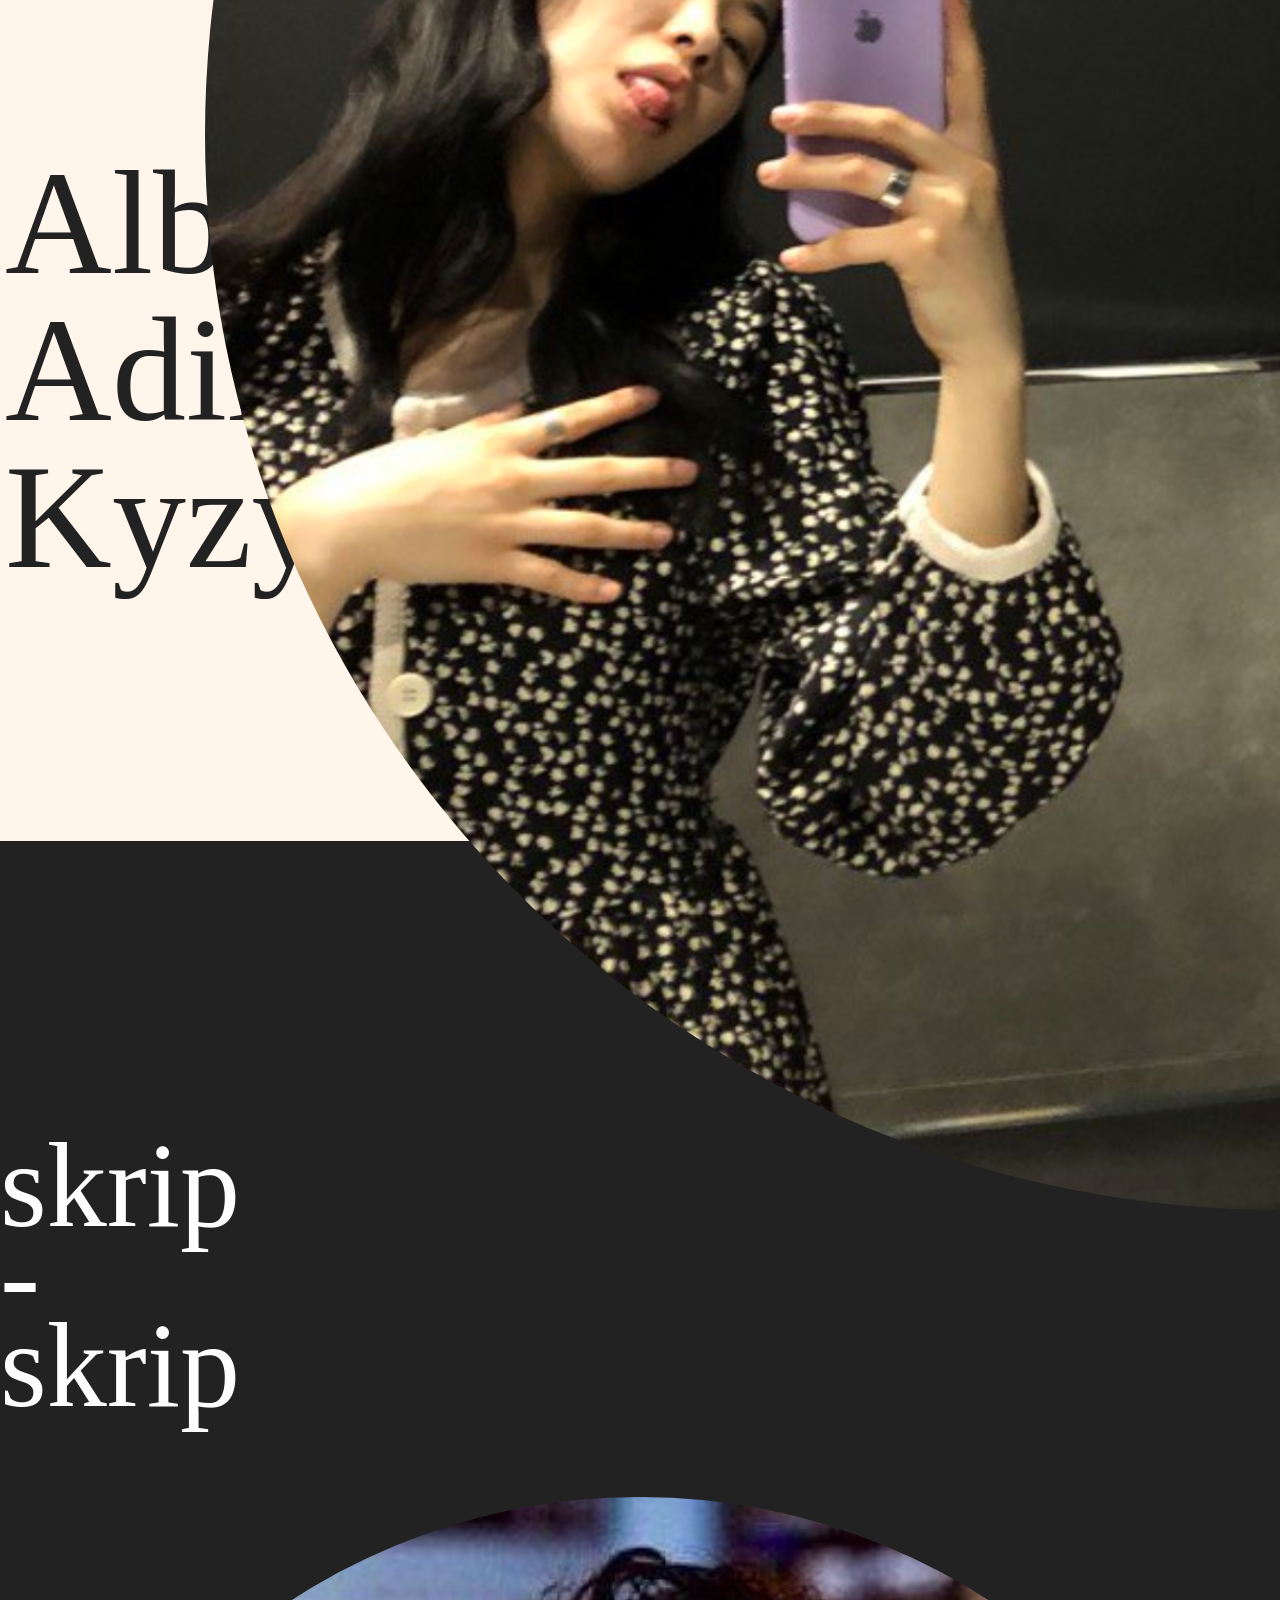
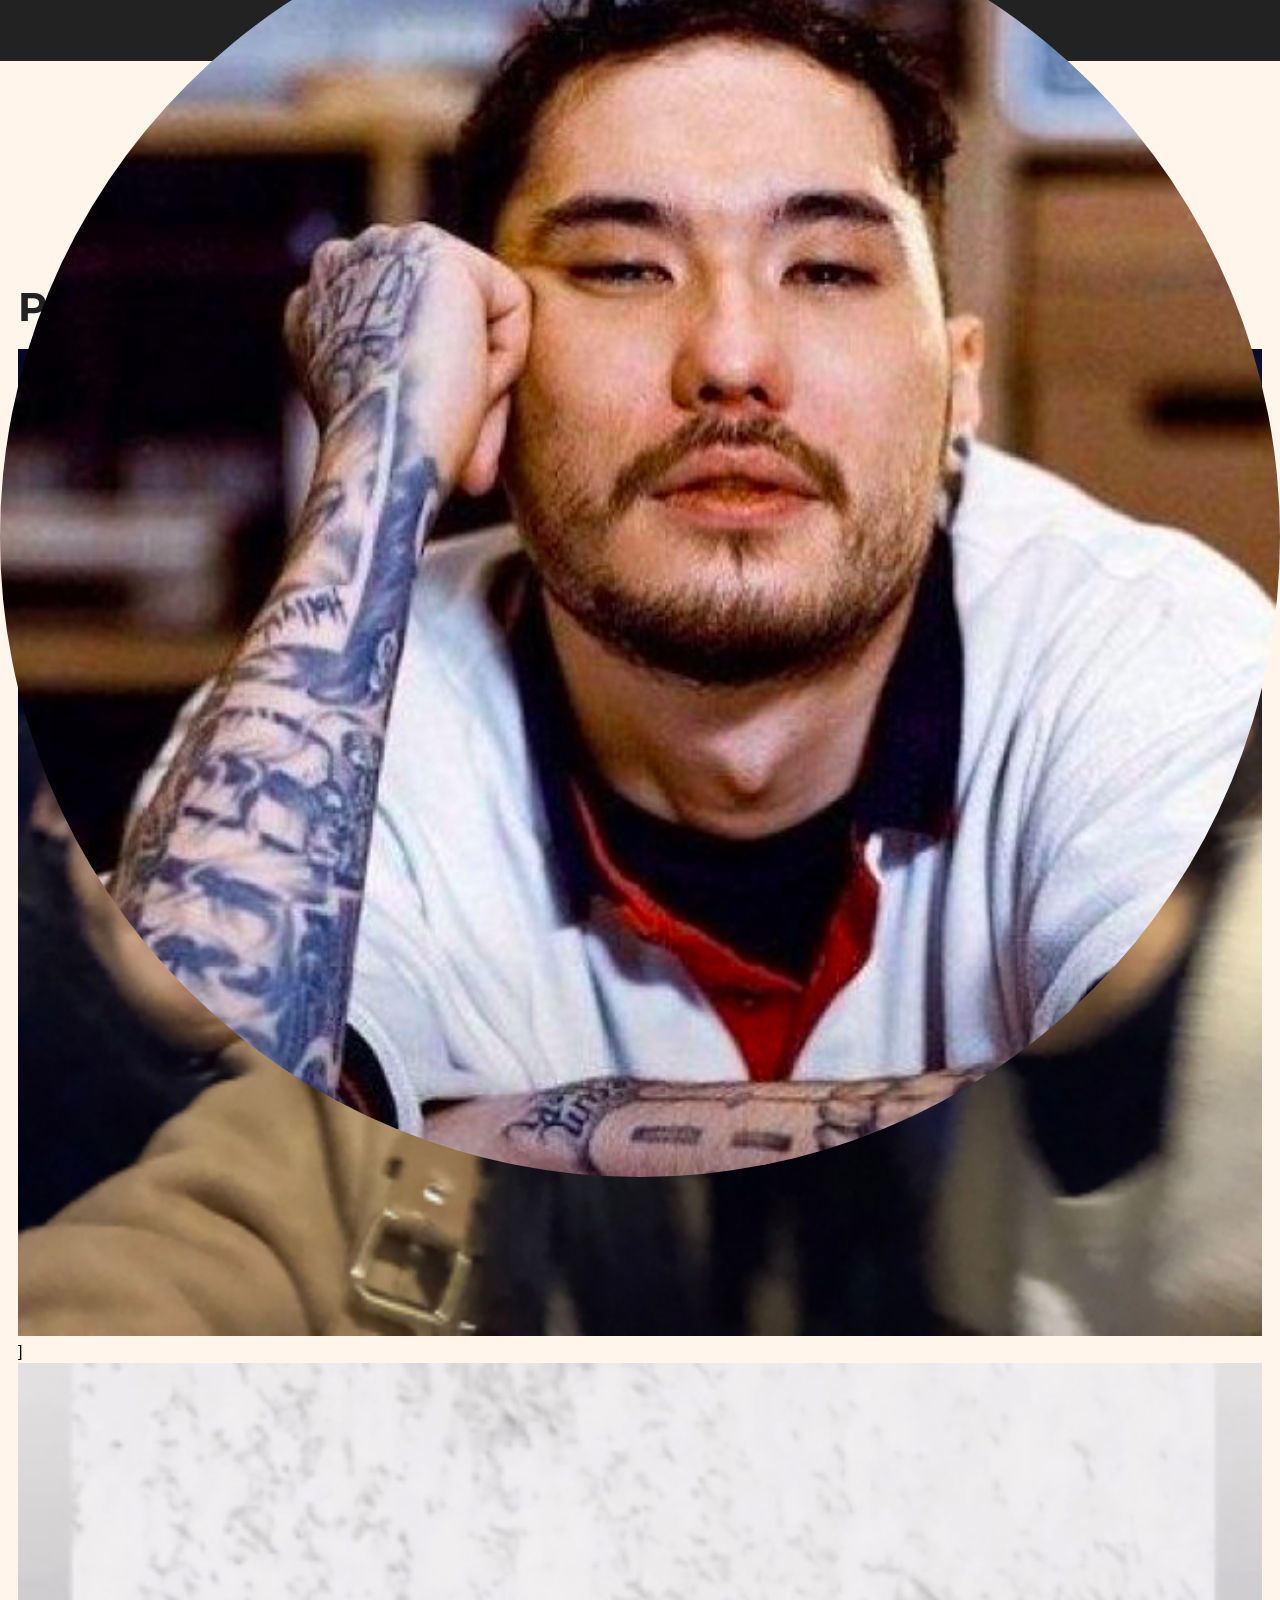
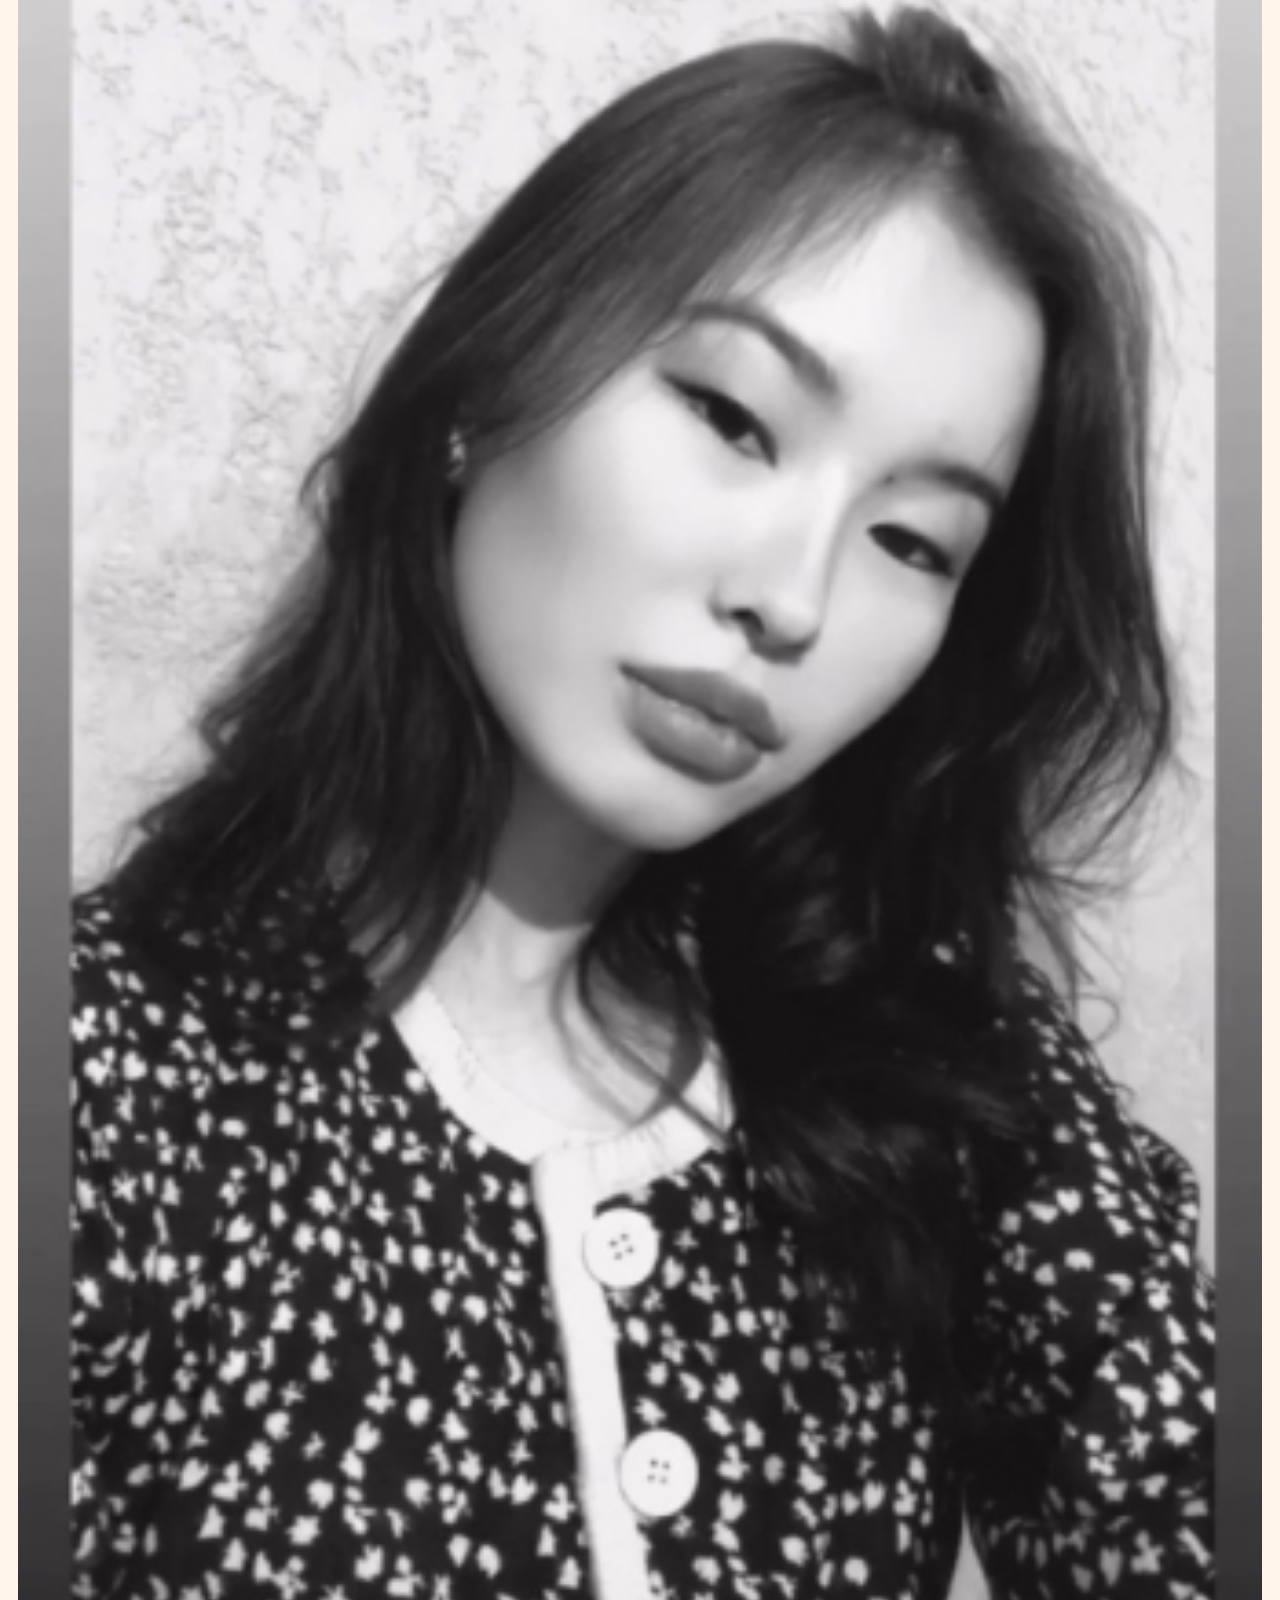
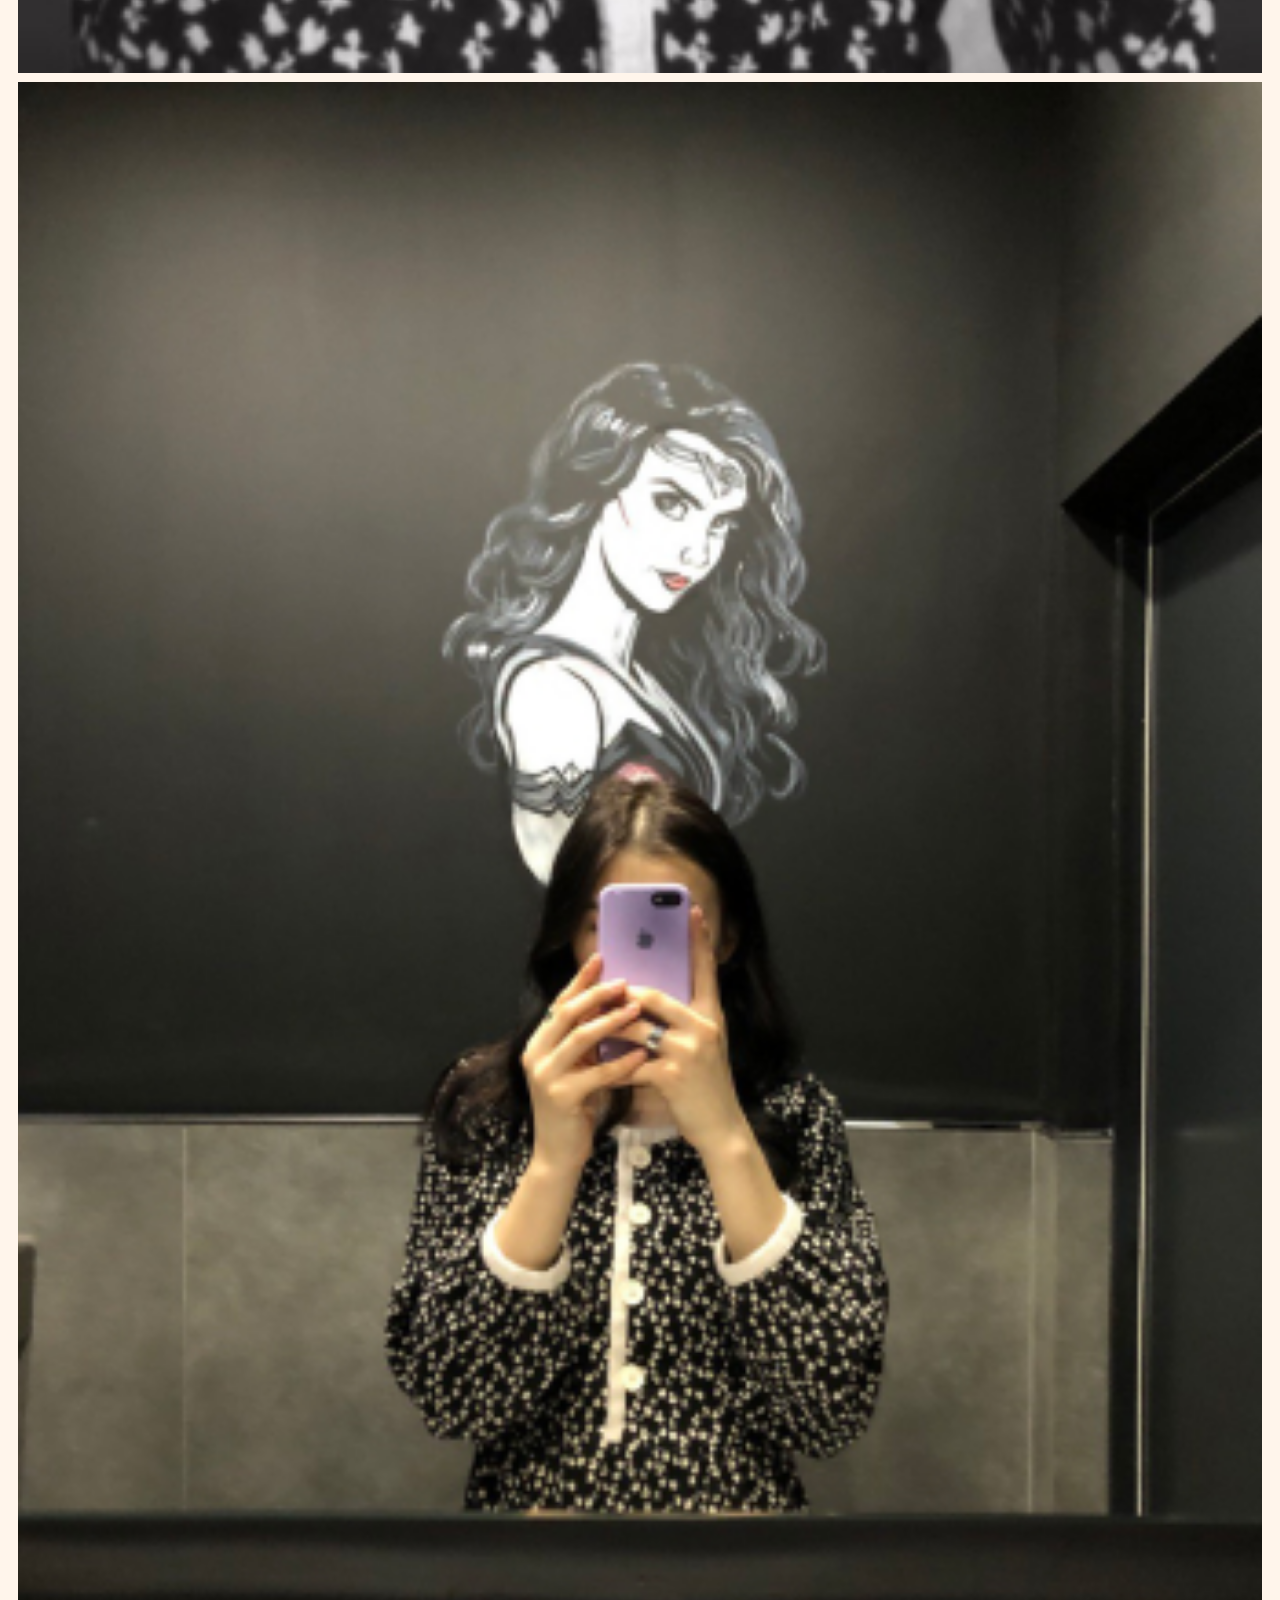
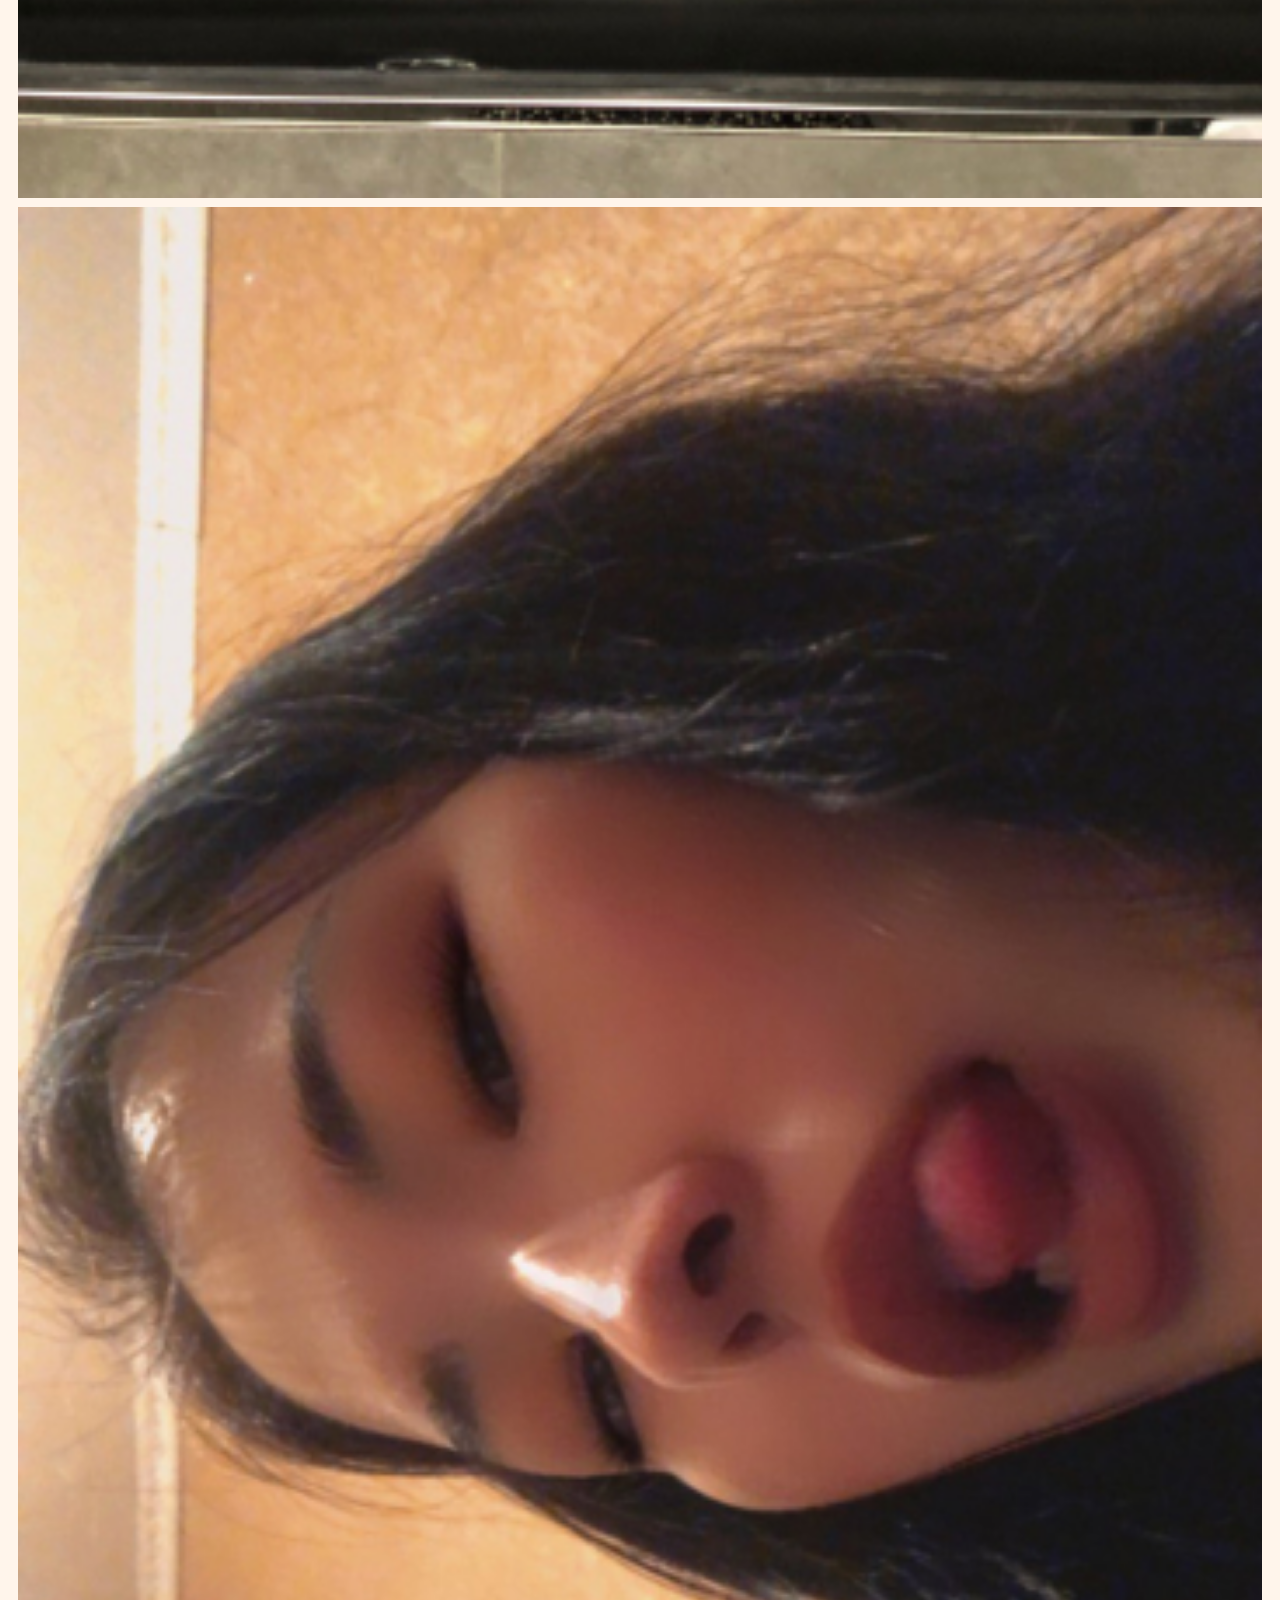
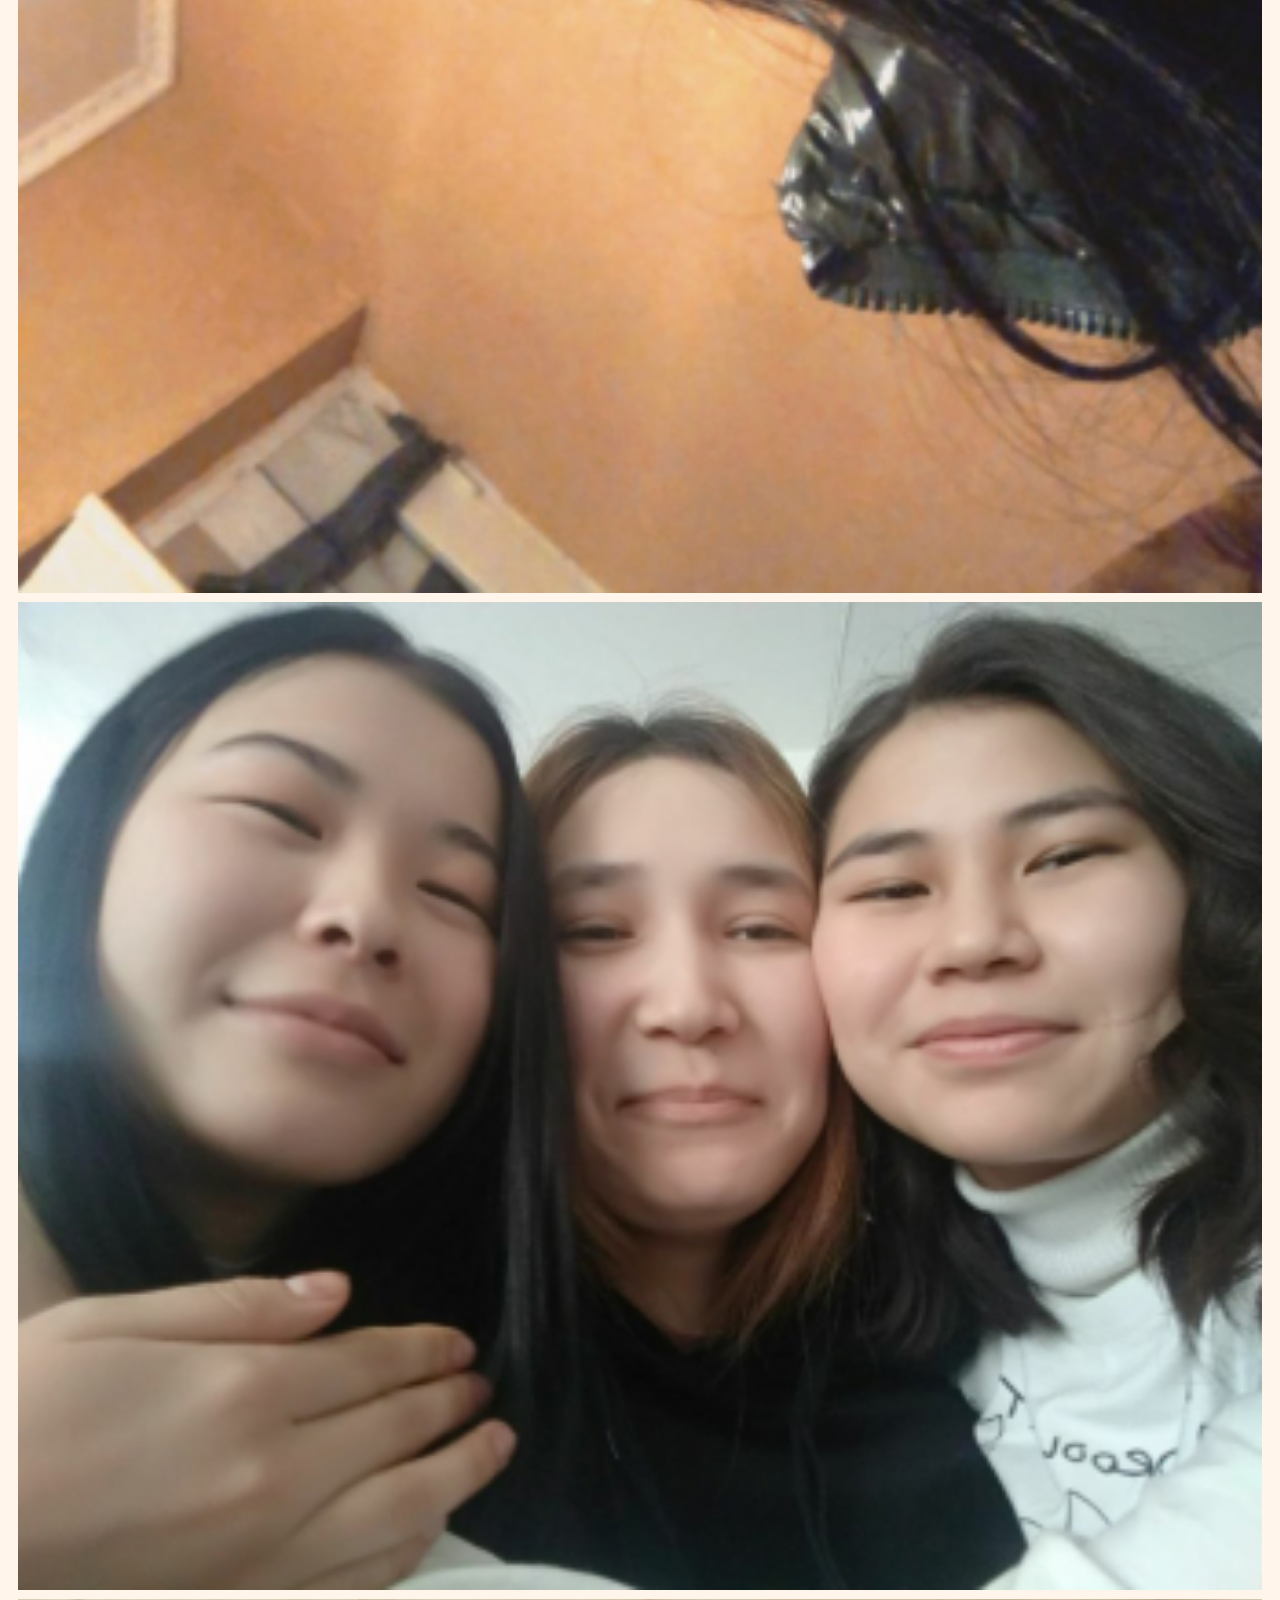
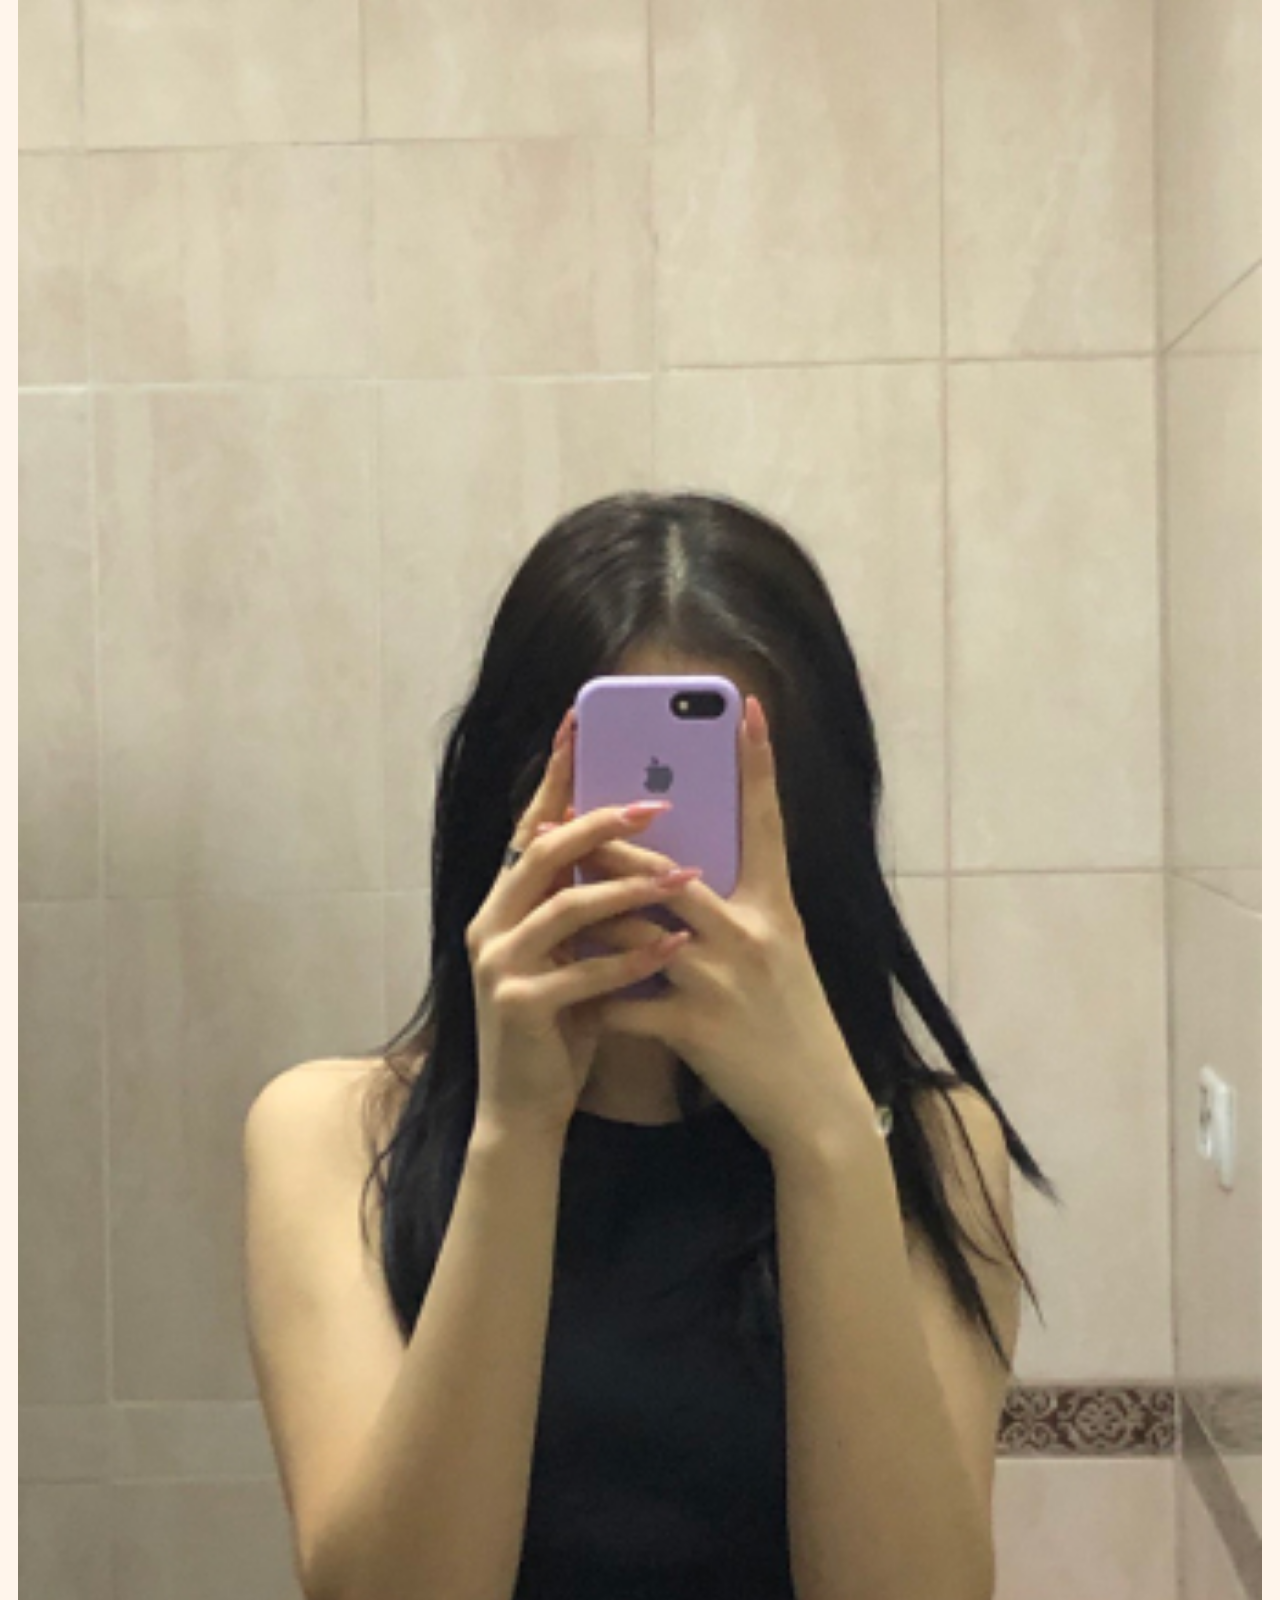
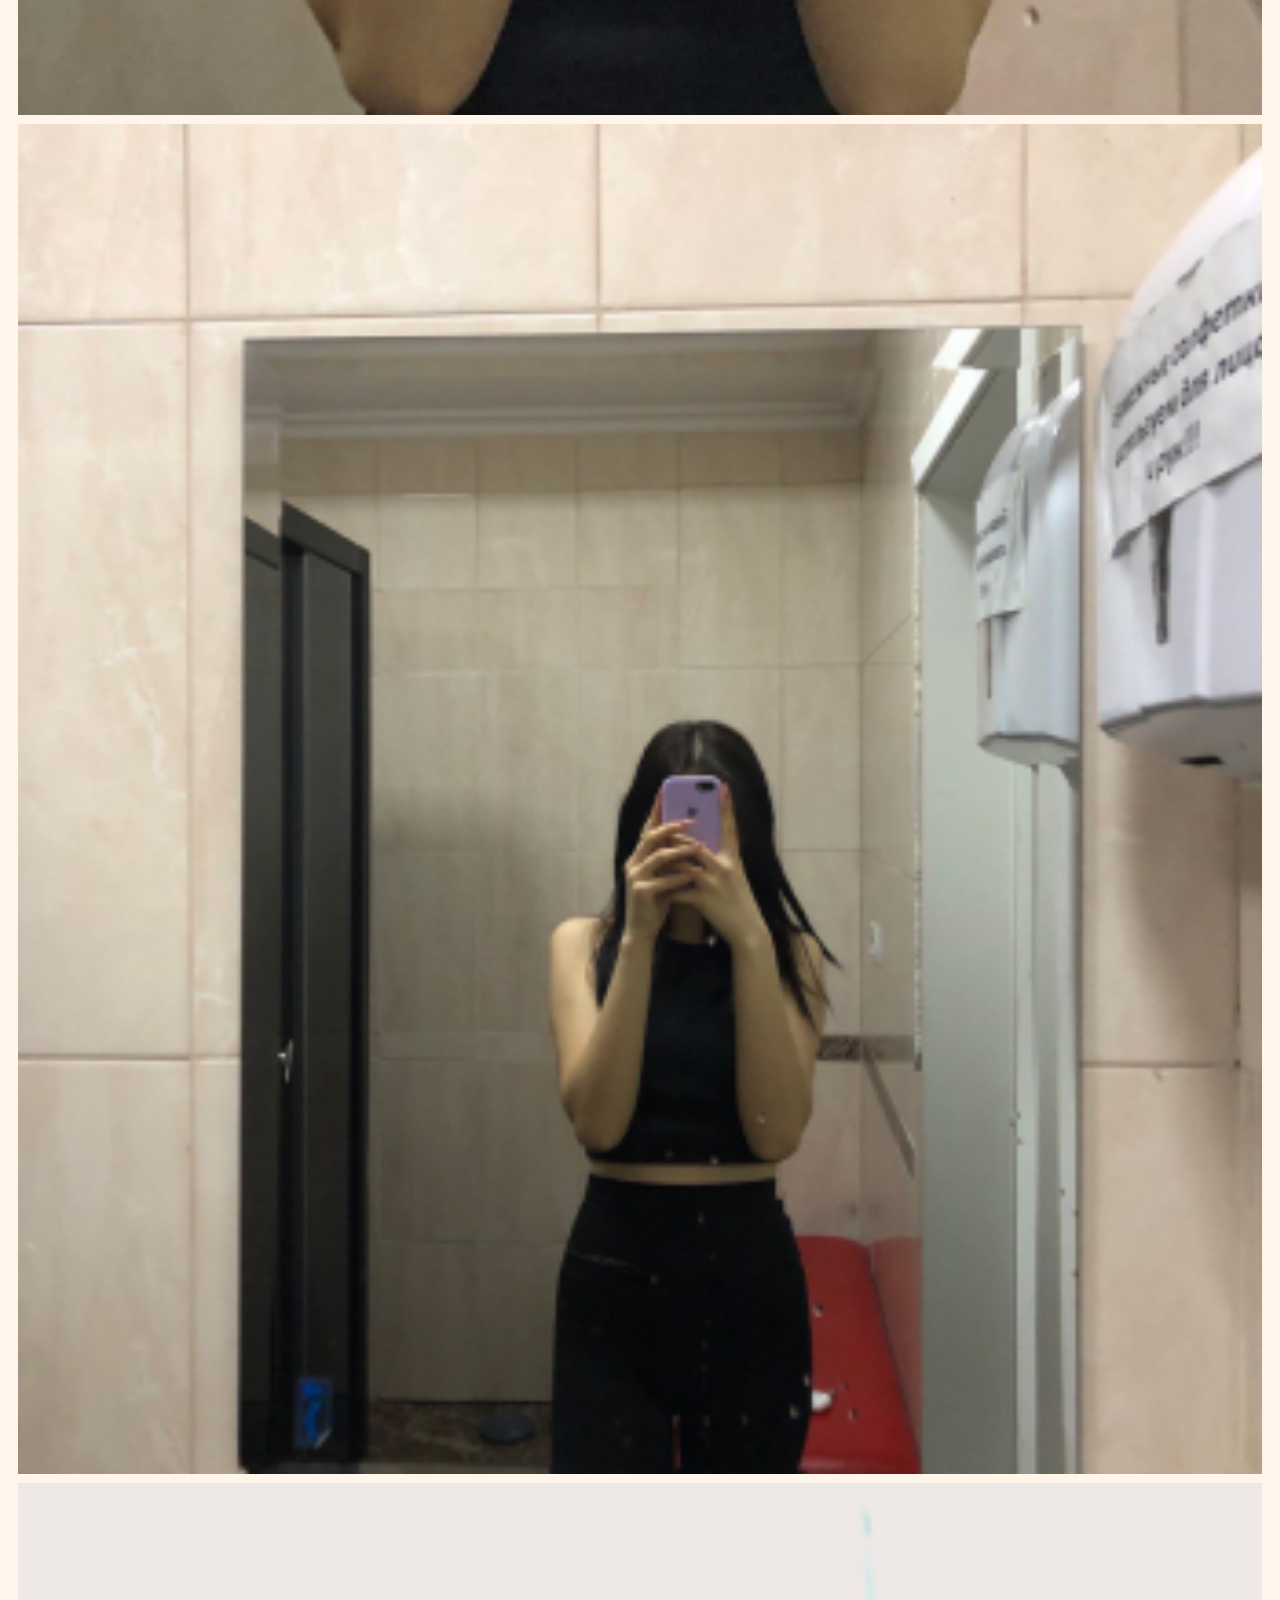
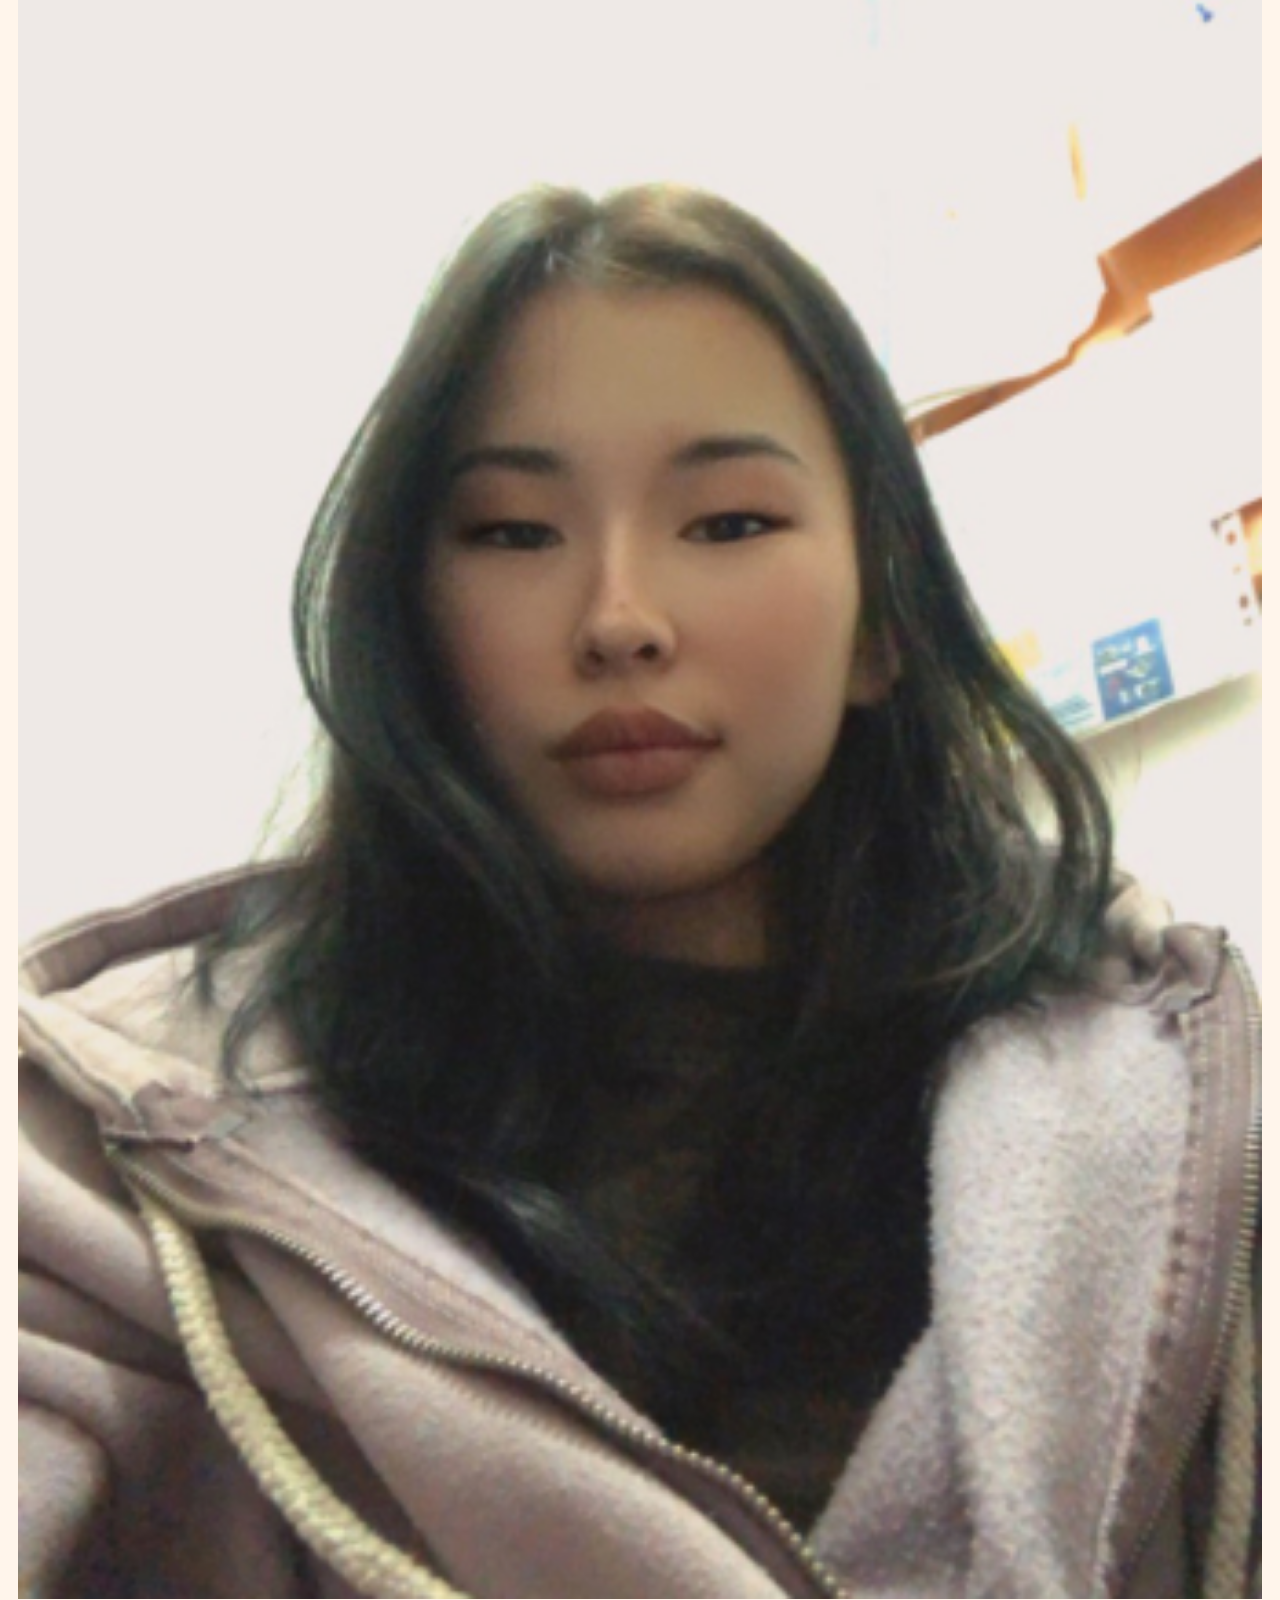
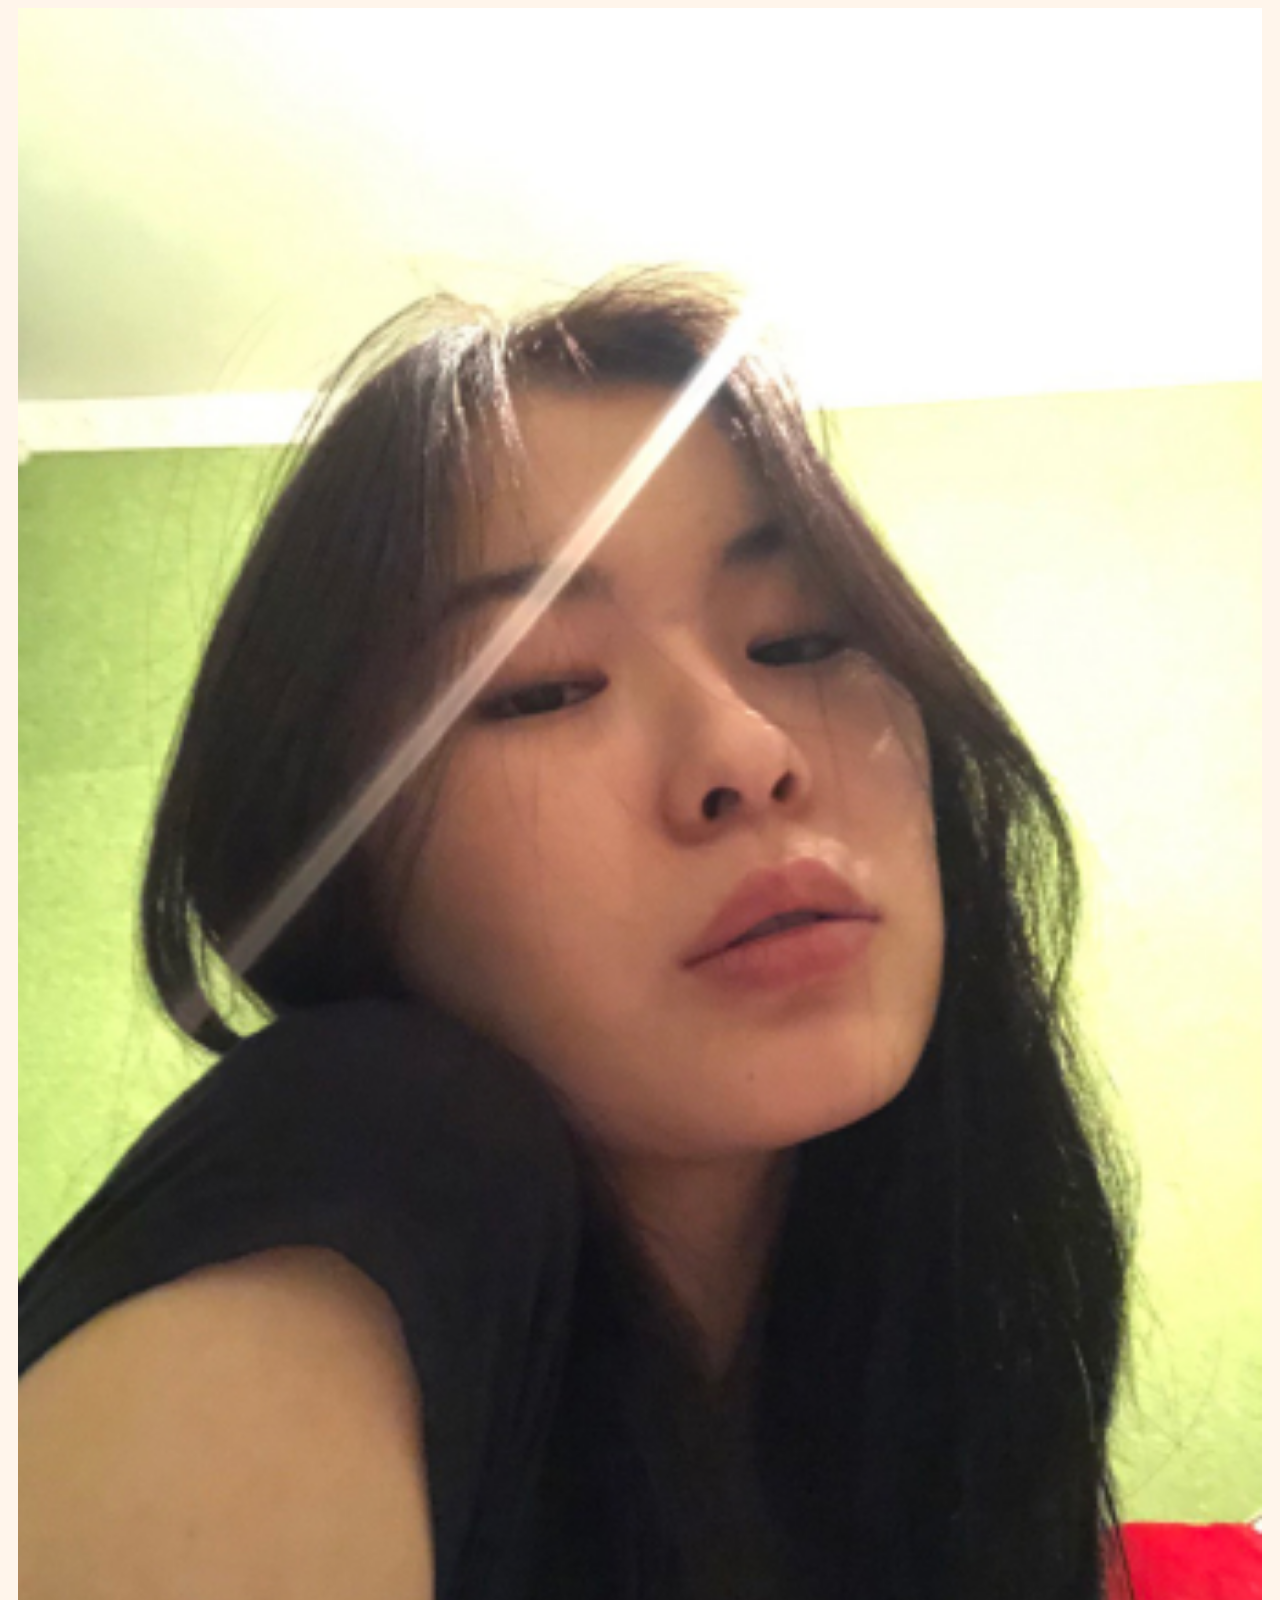
==== index.html @ da471dda "fix html" ====
<!DOCTYPE html>
<html lang="en">
<head>
    <meta charset="UTF-8">
    <meta http-equiv="X-UA-Compatible" content="IE=edge">
    <meta name="viewport" content="width=device-width, initial-scale=1.0">
    <link rel="stylesheet" href="css/style.css">
    <link href="http://fonts.cdnfonts.com/css/alison-finch" rel="stylesheet">
    <link href="http://fonts.cdnfonts.com/css/rany" rel="stylesheet">
    <link rel="preconnect" href="https://fonts.googleapis.com">
    <link rel="preconnect" href="https://fonts.gstatic.com" crossorigin>
    <link href="https://fonts.googleapis.com/css2?family=Montserrat:wght@400;700&display=swap" rel="stylesheet">
                
    <!-- <link rel="icon" href="http://example.com/favicon.png"> -->
    <title>Skrip</title> 
</head>
<body>
    <div class="wrap">
        <h3 class="name">Albina <br> Adil <br> Kyzy</h3>

        <div class="skrip__block">
            <img src="img/skrip.svg" alt="" class="scrip__img-1">
            <span class="text-skrip">
                skrip <br>
                - <br>
                skrip
            </span>
            <img src="img/skrip2.svg" alt="" class="scrip__img-2">
        </div>
        <div class="photos">
            <h3 class="photos-title">Photos</h3>
            <div class="photos__images">
                <img src="img/she/Rectangle 4.jpg" alt="">]
                <img src="img/she/Rectangle 5.jpg" alt="">
                <img src="img/she/Rectangle 6.jpg" alt="">
                <img src="img/she/Rectangle 7.jpg" alt="">
                <img src="img/she/Rectangle 9.jpg" alt="">
                <img src="img/she/Rectangle 10.jpg" alt="">
                <img src="img/she/Rectangle 11.jpg" alt="">
                <img src="img/she/Rectangle 12.jpg" alt="">
                <img src="img/she/Rectangle 13.jpg" alt="">
                <img src="img/she/Rectangle 14.jpg" alt="">
                <img src="img/she/Rectangle 15.jpg" alt="">
                <img src="img/she/Rectangle 16.jpg" alt="">
            </div>
        </div>

        <div class="char">
            <h3 class="char3">Характерстики</h3>
            <ul class="ch__list">
                <li class="ch__item">
                    <p class="ch__name">Харизма</p>
                    <p class="ch__name">Прёт</p>
                </li>
                <li class="ch__item">
                    <p class="ch__name">Внешность</p>
                    <p class="ch__name">2898 %</p>
                </li>
                <li class="ch__item">
                    <p class="ch__name">Тело</p>
                    <p class="ch__name">
                        Великолепно <br>
                        <span>(Но не трогал) <span>но буду</span></span>
                    </p>
                </li>
                <li class="ch__item">
                    <p class="ch__name">Мозги</p>
                    <p class="ch__name">Есть</p>
                </li>
                <li class="ch__item">
                    <p class="ch__name">Доброта</p>
                    <p class="ch__name">Мирный</p>
                </li>
                <li class="ch__item">
                    <p class="ch__name">Милота</p>
                    <p class="ch__name">ДА</p>
                </li>
                <li class="ch__item">
                    <p class="ch__name">Защита</p>
                    <p class="ch__name">Лютая</p>
                </li>
            </ul>
        </div>

        <div class="pj">
            <h3 class="pj__title">Пожелание от разработчика</h3>
            <h3 class="pj__title2">НЕ СДО-<br>ХНИ РАНЬ-<br>ШЕ ВРЕ-<br>МЕНИ</h3>
            <img src="img/skrip.jpg" alt="">
        </div>
    </div>
</body>
</html>
---- css/style.css ----
body, html{
    padding: 0;
    margin: 0;
    width: 100%;
    height: 100%;
}
body{
    overflow-x: hidden;
}

img{
    width: 100%;
}

*{
    box-sizing: border-box;
    font-family: 'Alison finch', sans-serif;
}

.wrap{
    background: #FFF5EB;
}

.name{
    font-family: 'Alison finch';
    font-style: normal;
    font-weight: 400;
    font-size: 148px;
    line-height: 147px;
    color: #222222;
    margin: 0;
    padding: 150px 5px 250px;
}

.skrip__block{
    background: #222;
    padding: 300px 0 250px;
    position: relative;
    margin-bottom: 228px;
}

.text-skrip{
    font-family: 'Alison finch';
    font-style: normal;
    font-weight: 400;
    font-size: 120px;
    line-height: 90px;
    color: #FEFEFE;
}

.scrip__img-1{
    width: 84%;
    position: absolute;
    bottom: 55%;
    right: 0;
}
.scrip__img-2{
    position: absolute;
    top:  80%;
    left: 0;
}

.photos{
    padding: 0 18px;
}

.photos-title{
    font-family: 'Montserrat';
    font-style: normal;
    font-weight: 700;
    font-size: 40px;
    line-height: 36px;
    color: #222222;
    margin: 0;
    padding: 0 0 21px 0;
}

.photos__images img{
    /* margin: 2.5px; */
    padding: 2.5px 0;
}

.char{
    padding: 0 18px;
}

.char3{
    font-family: 'Montserrat';
    font-style: normal;
    font-weight: 700;
    font-size: 30px;
    line-height: 30px;
    color: #222222;
    margin: 50px 0;
}

.ch__list{
    padding: 0;
    list-style: none;
}

.ch__item{
    width: 100%;
    display: flex;
    justify-content: space-between;

}

.ch__name{
    font-family: 'Montserrat' !important;
    font-style: normal;
    font-weight: 500;
    font-size: 20px;
    line-height: 14px;
    color: #222222;
}

.ch__name > span{
    font-size: 10px;
}

.ch__name > span > span{
    font-size: 3px;
}

.pj__title{
    font-family: 'Montserrat';
    font-style: normal;
    font-weight: 700;
    font-size: 30px;
    line-height: 35px;
    color: #222222;
    margin: 0;
    padding: 50px 18px 30px;
}

.pj__title2{
    word-wrap: break-word;
    font-family: 'Montserrat';
    font-style: normal;
    font-weight: 700;
    font-size: 78px;
    line-height: 90px;
    color: #222222;
    margin: 0;
    padding: 50px 18px 30px;
}
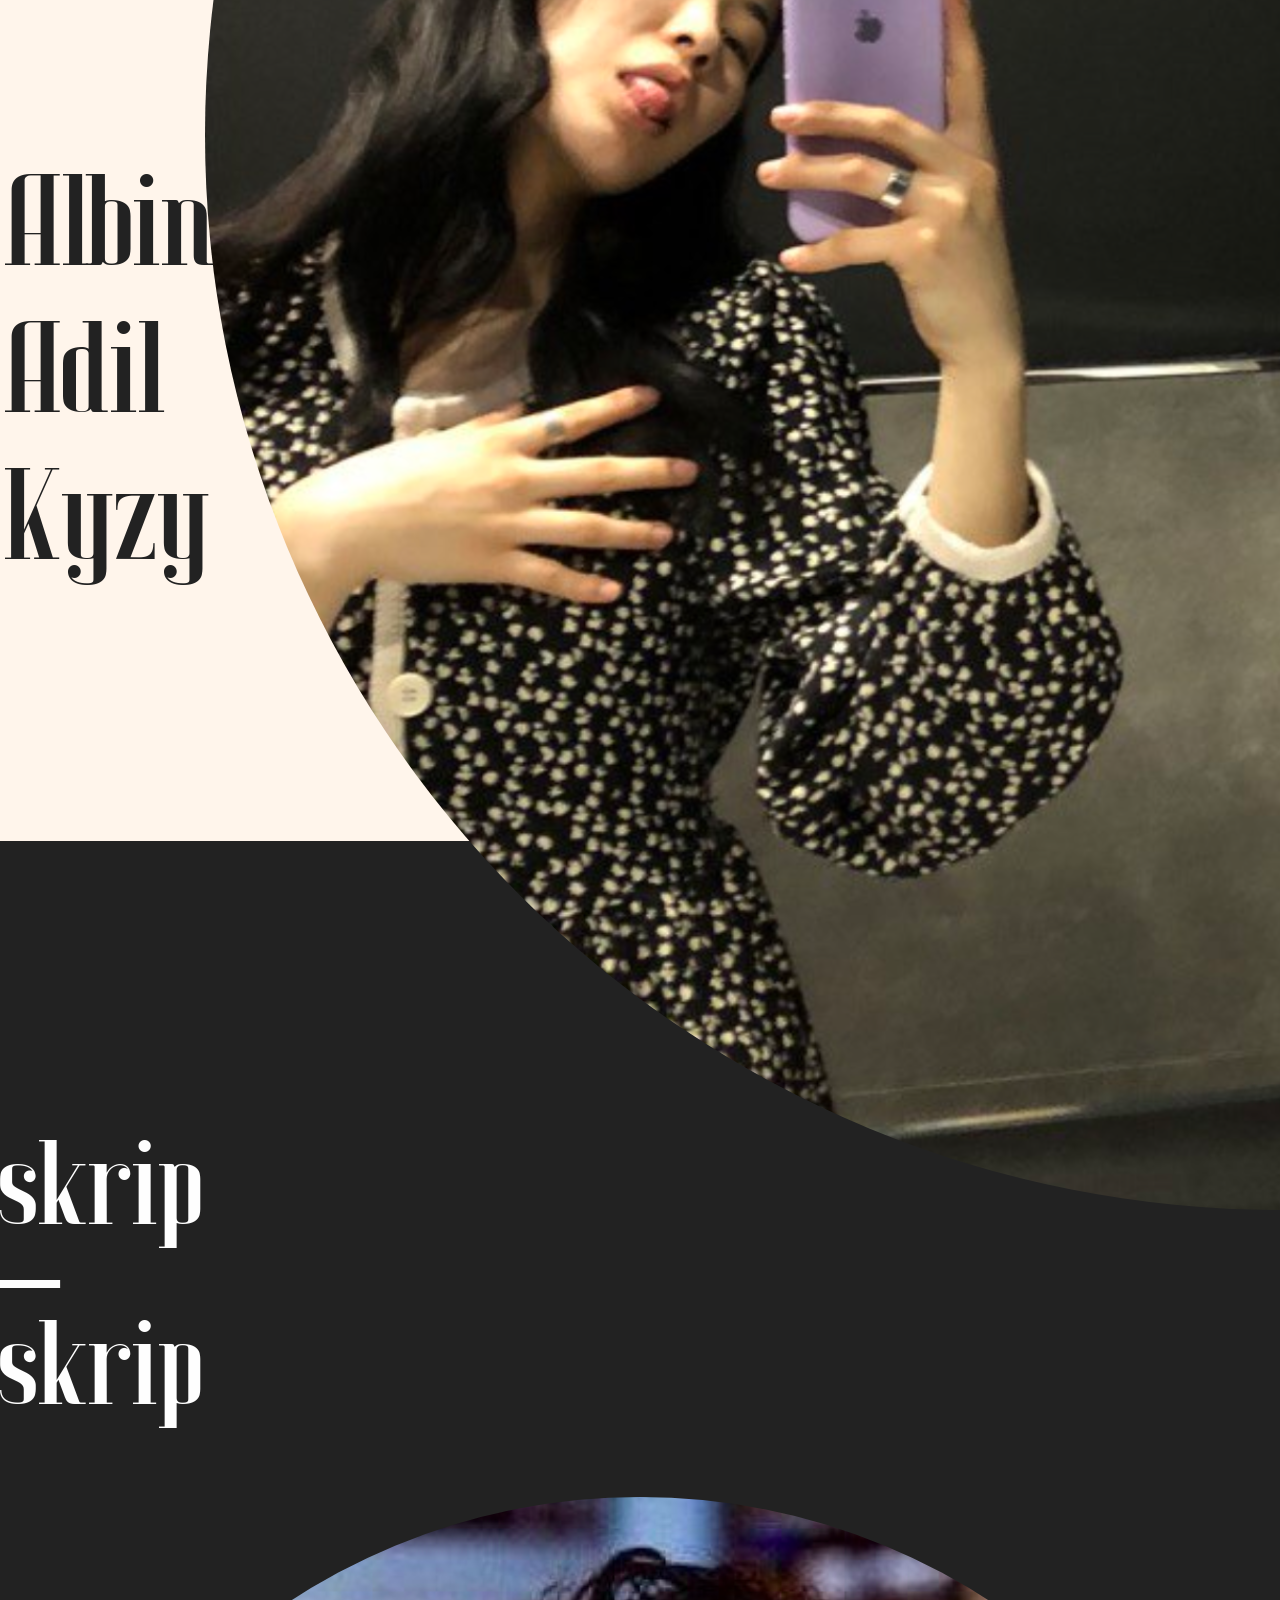
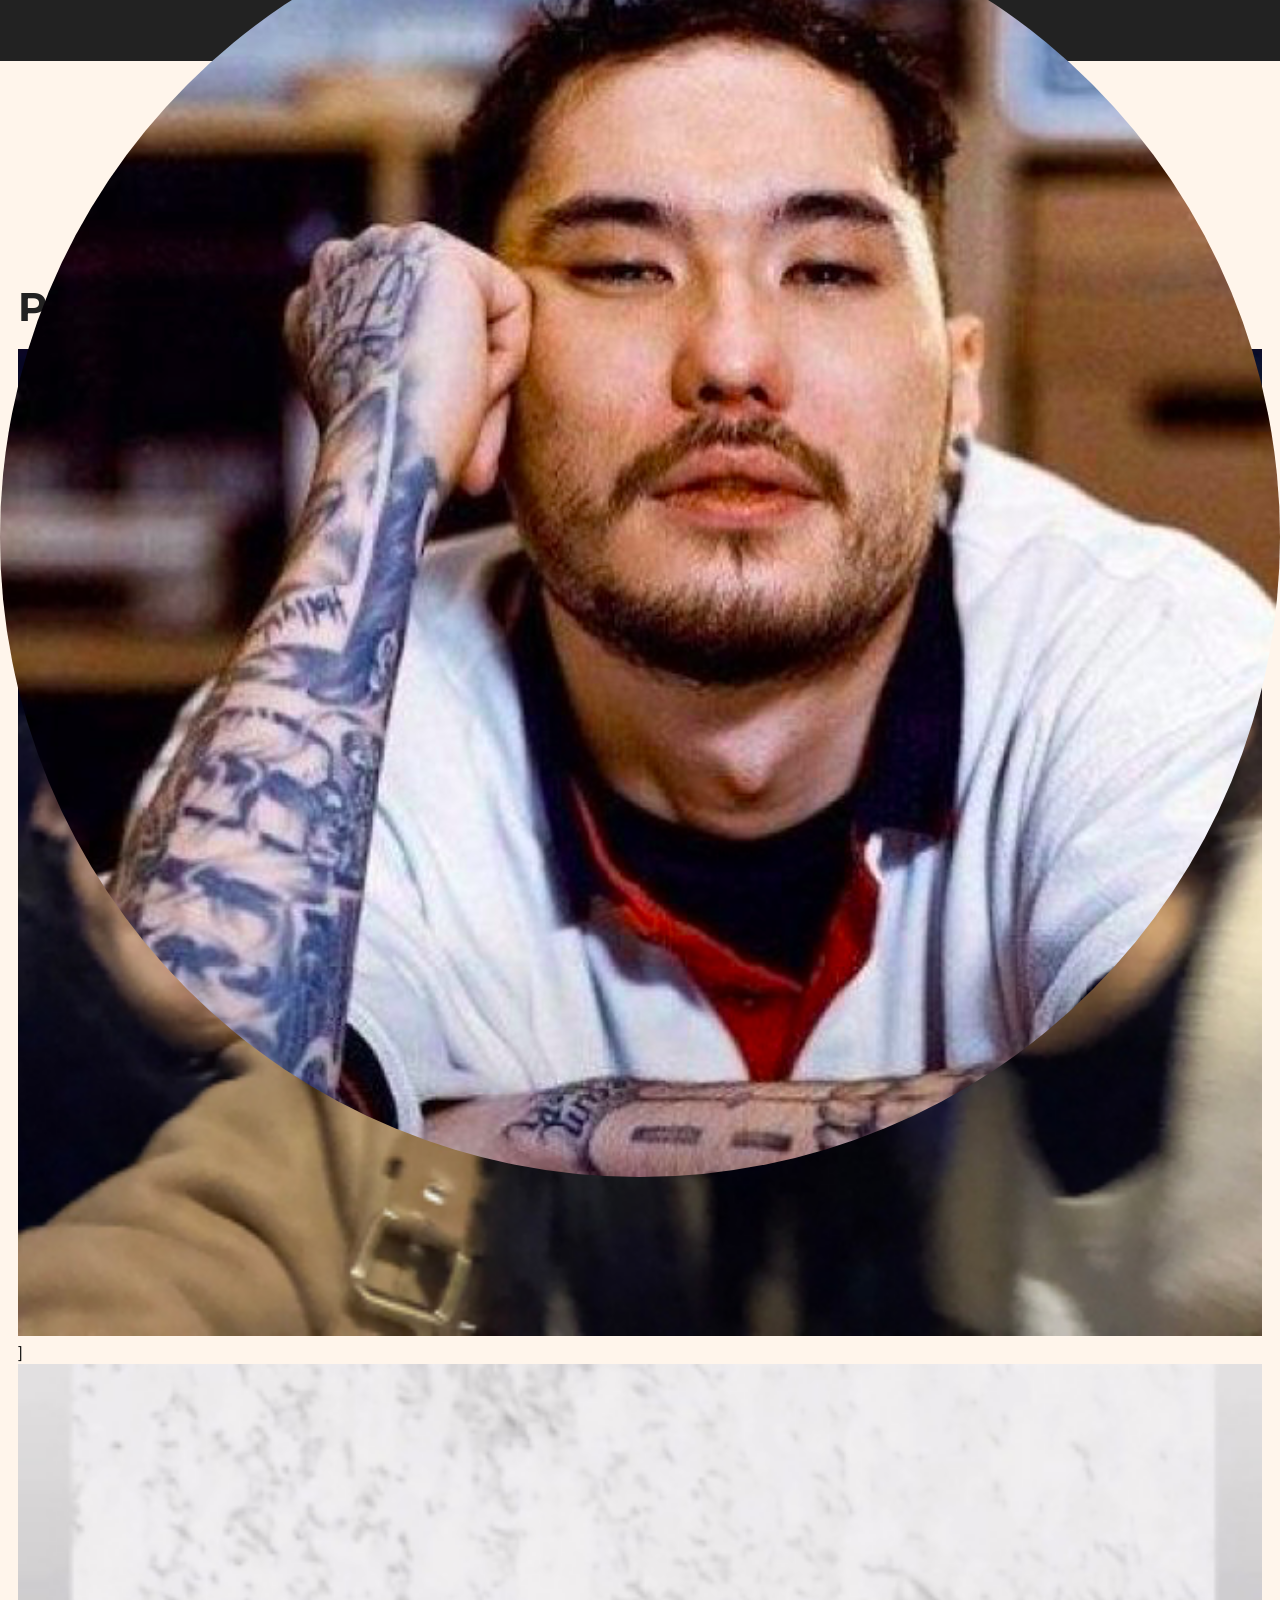
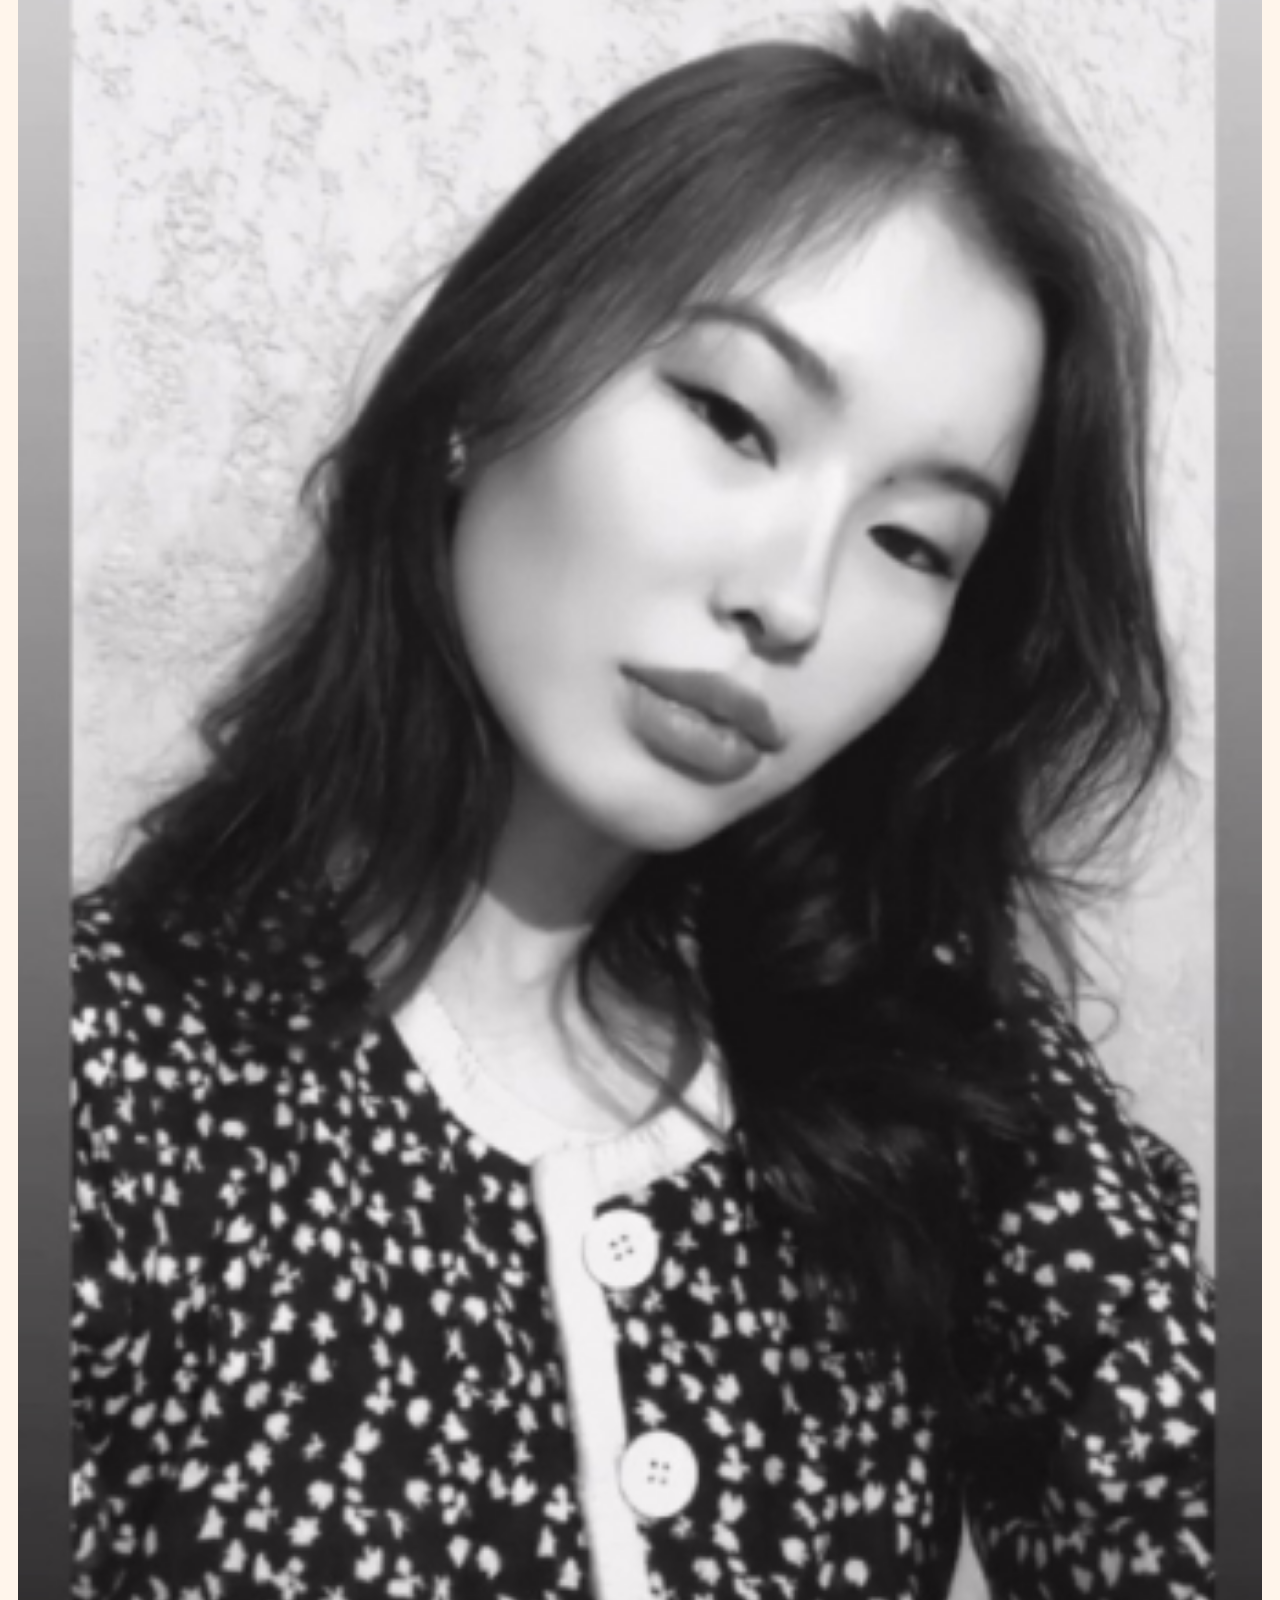
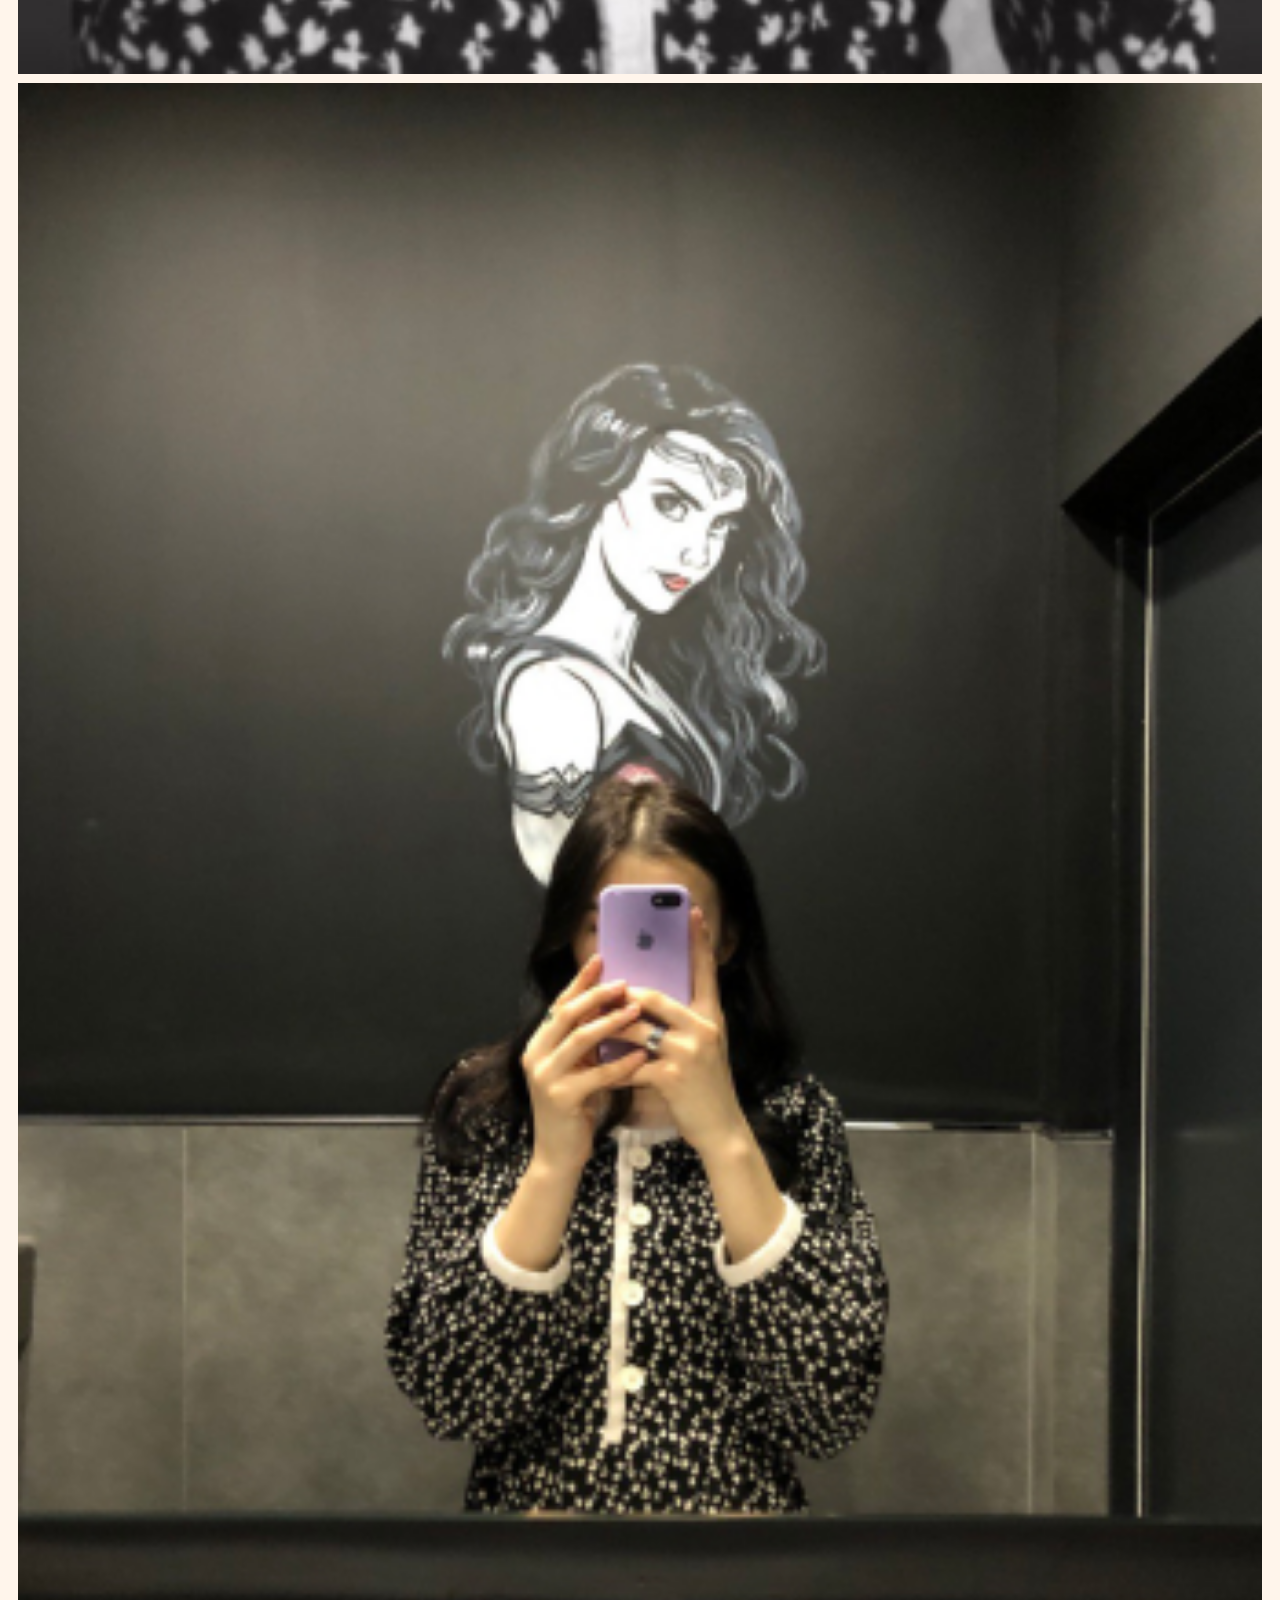
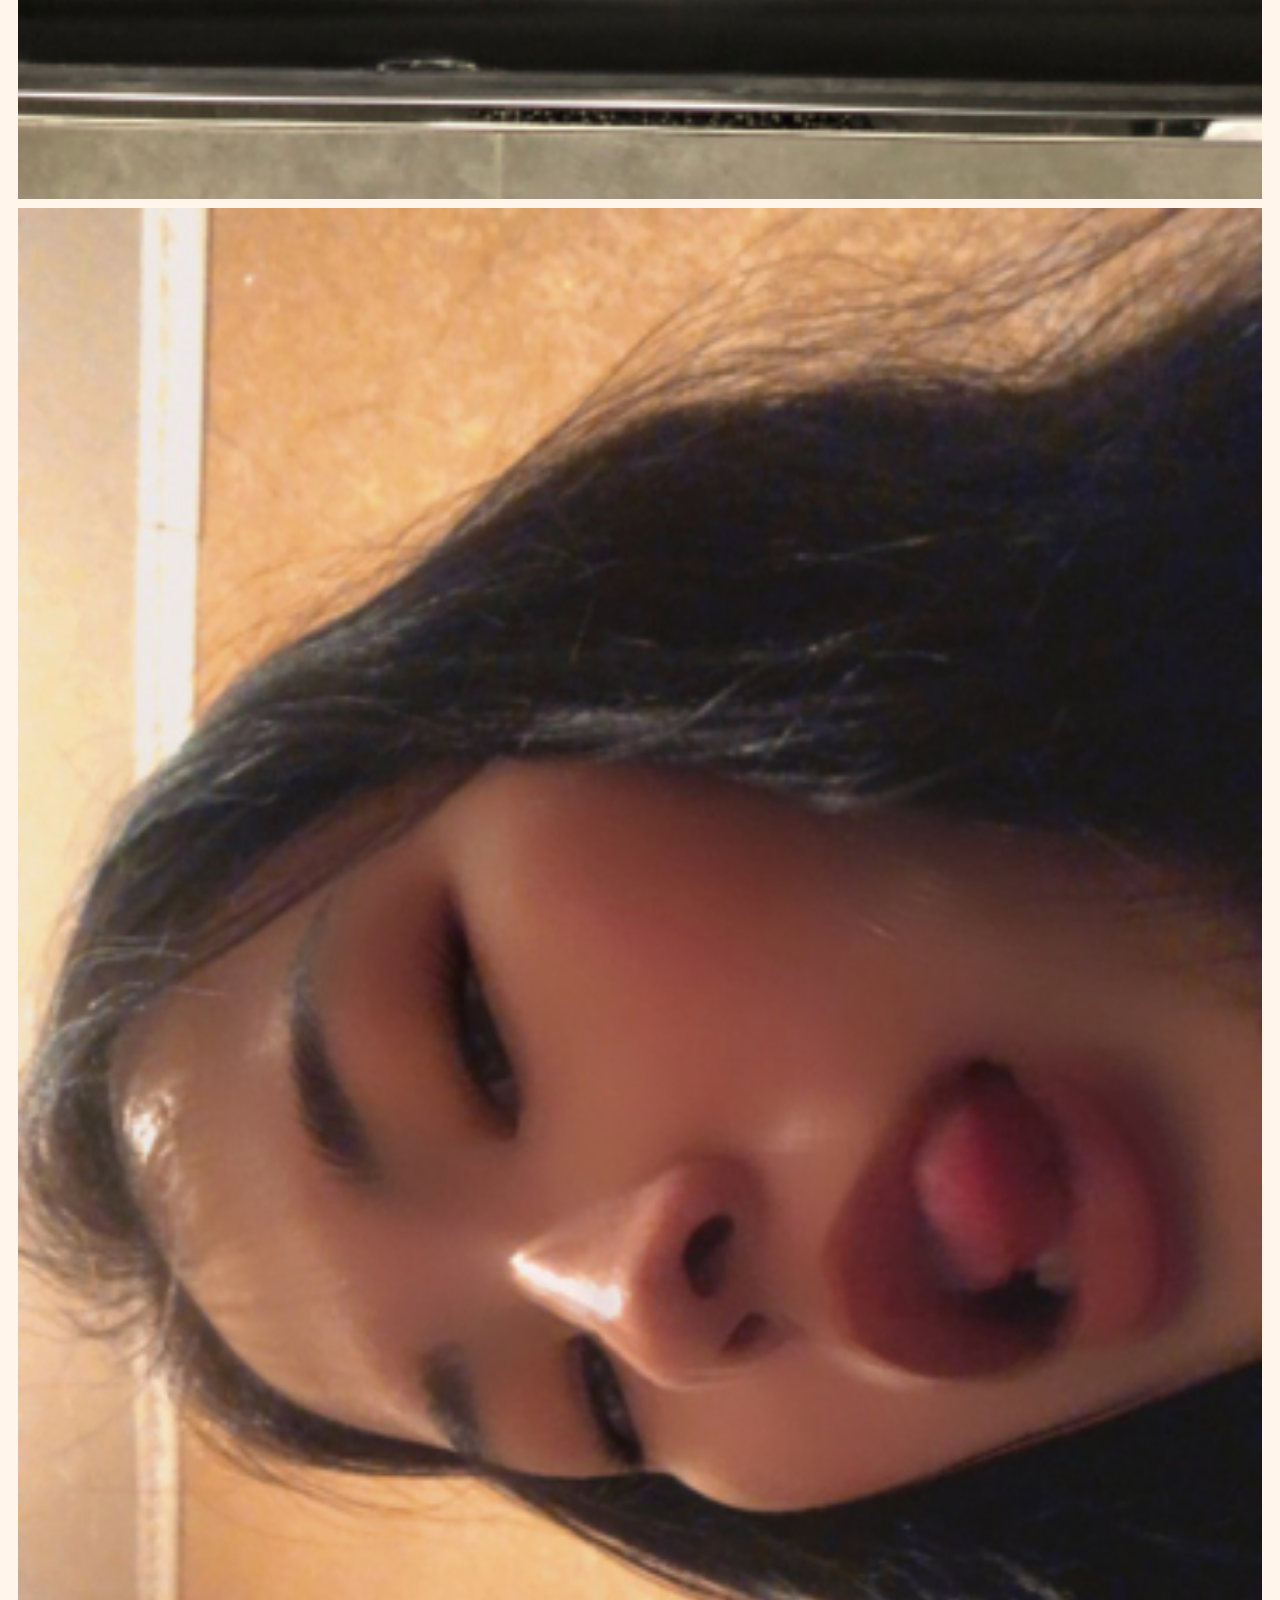
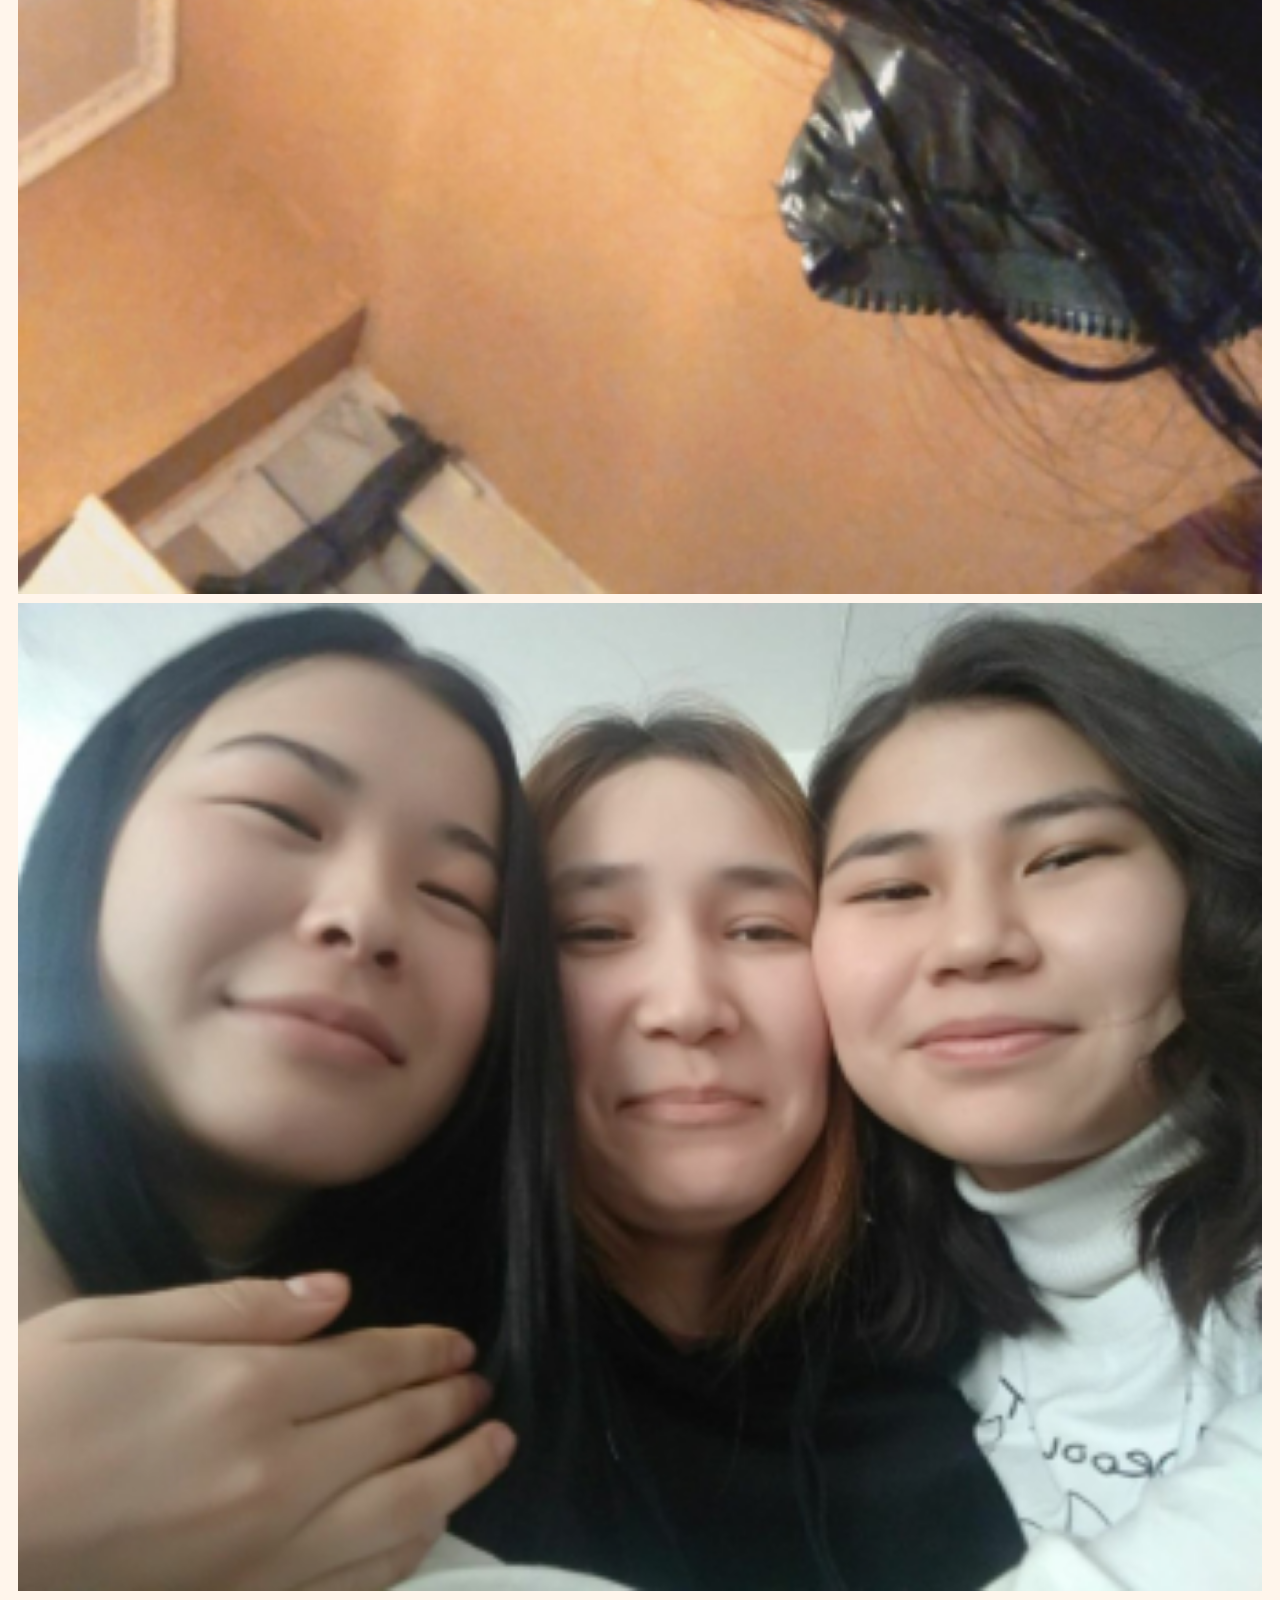
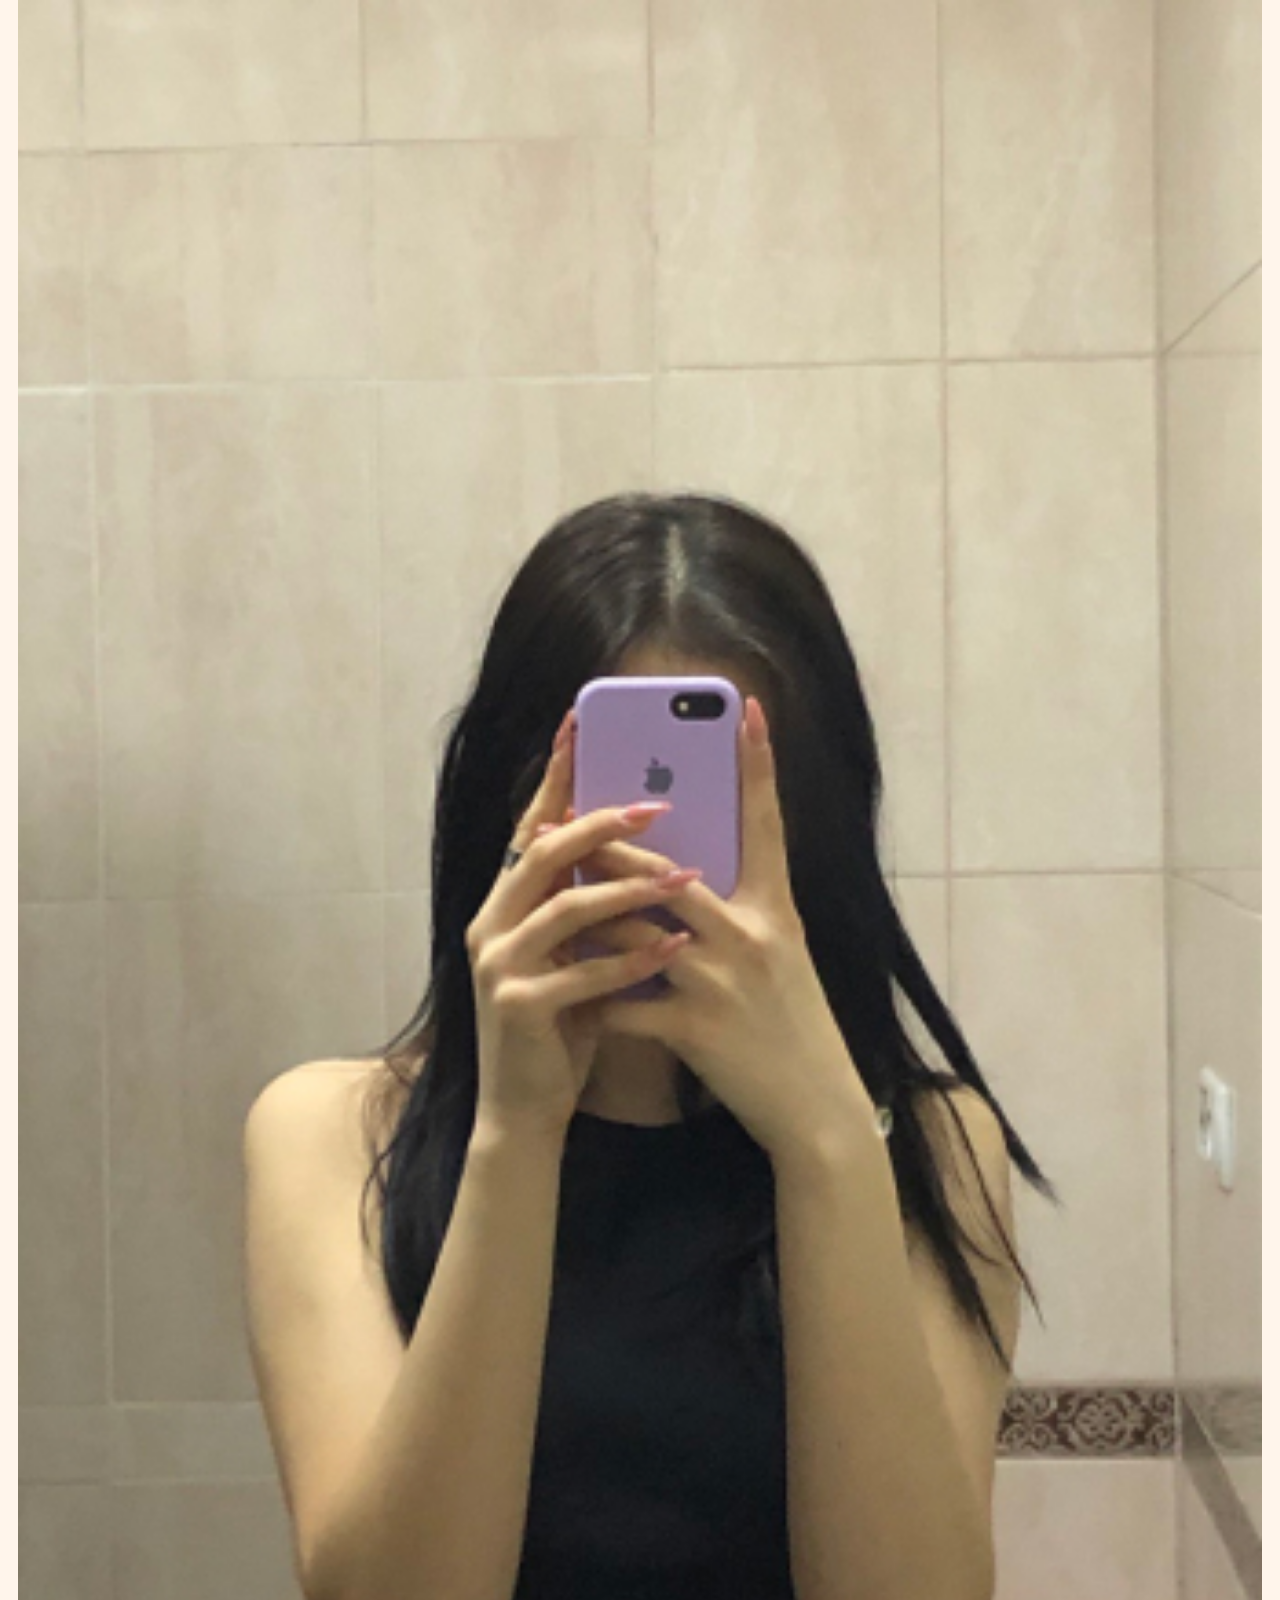
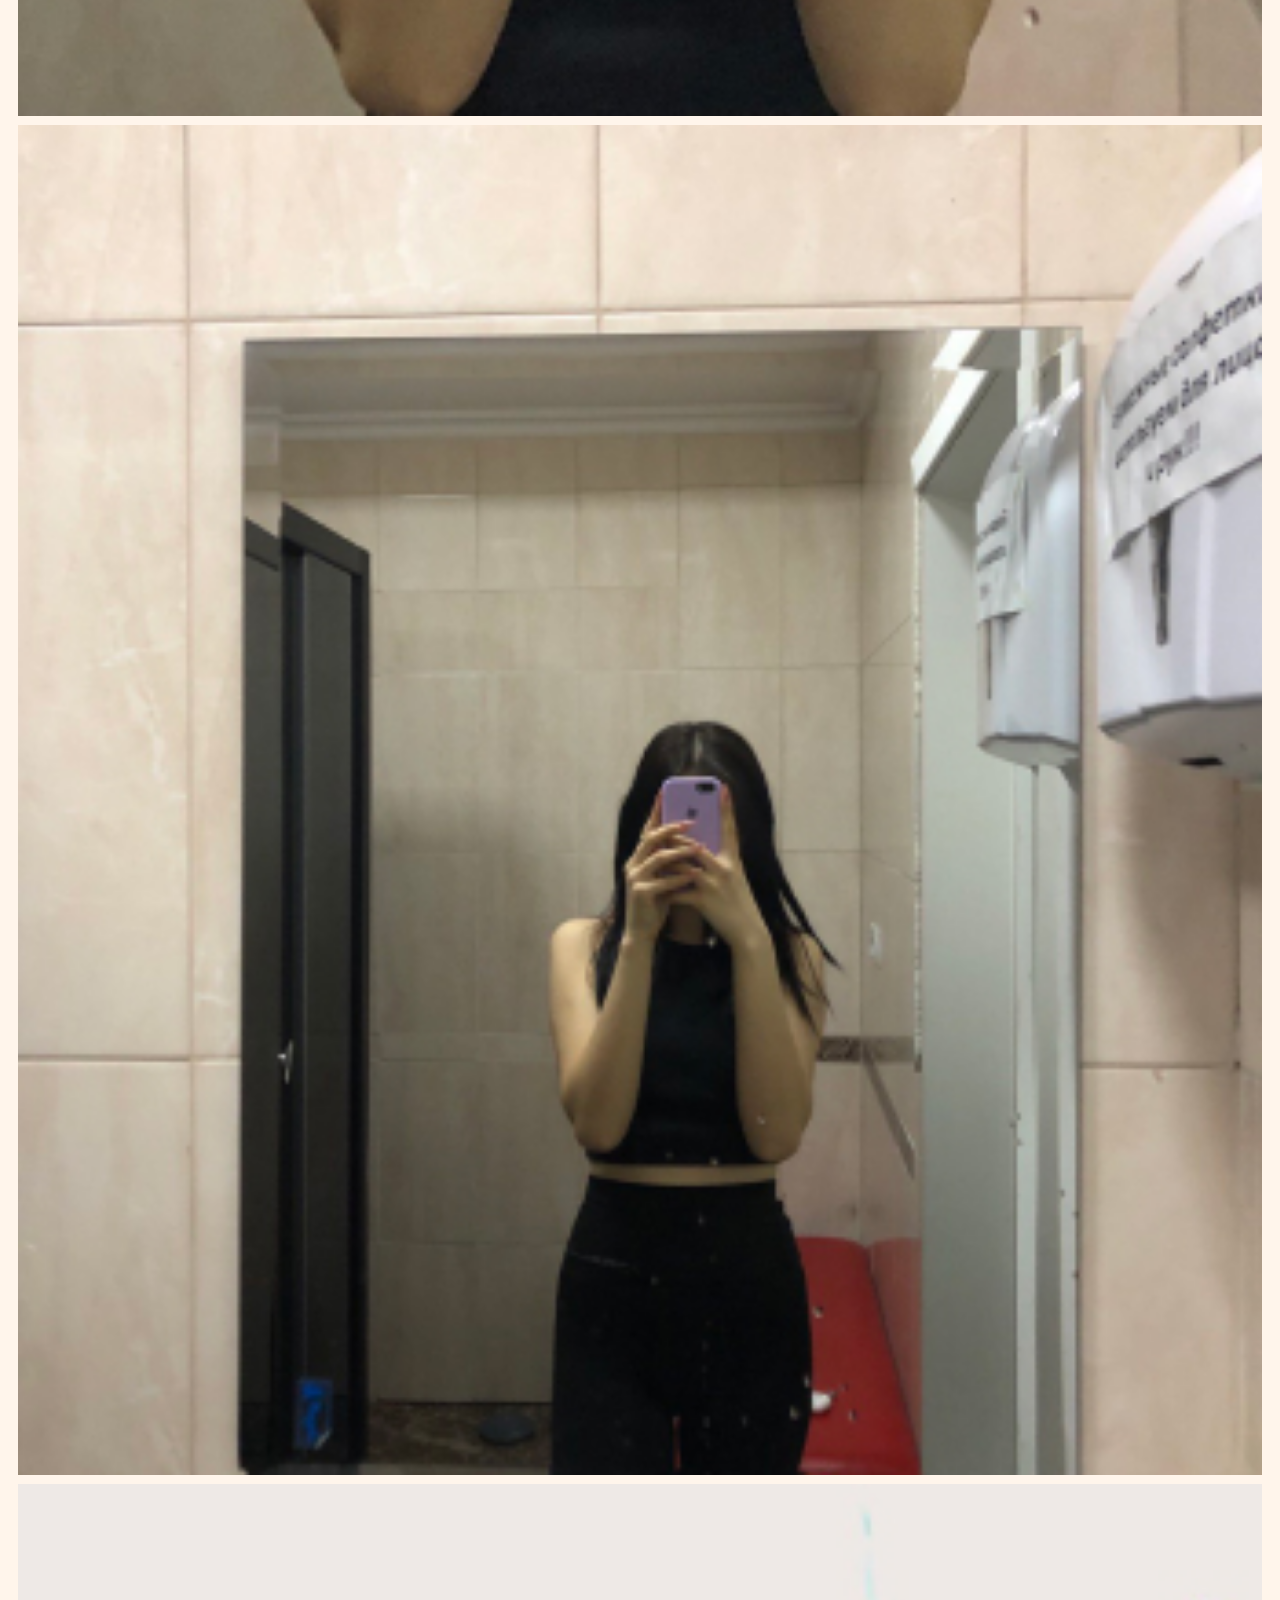
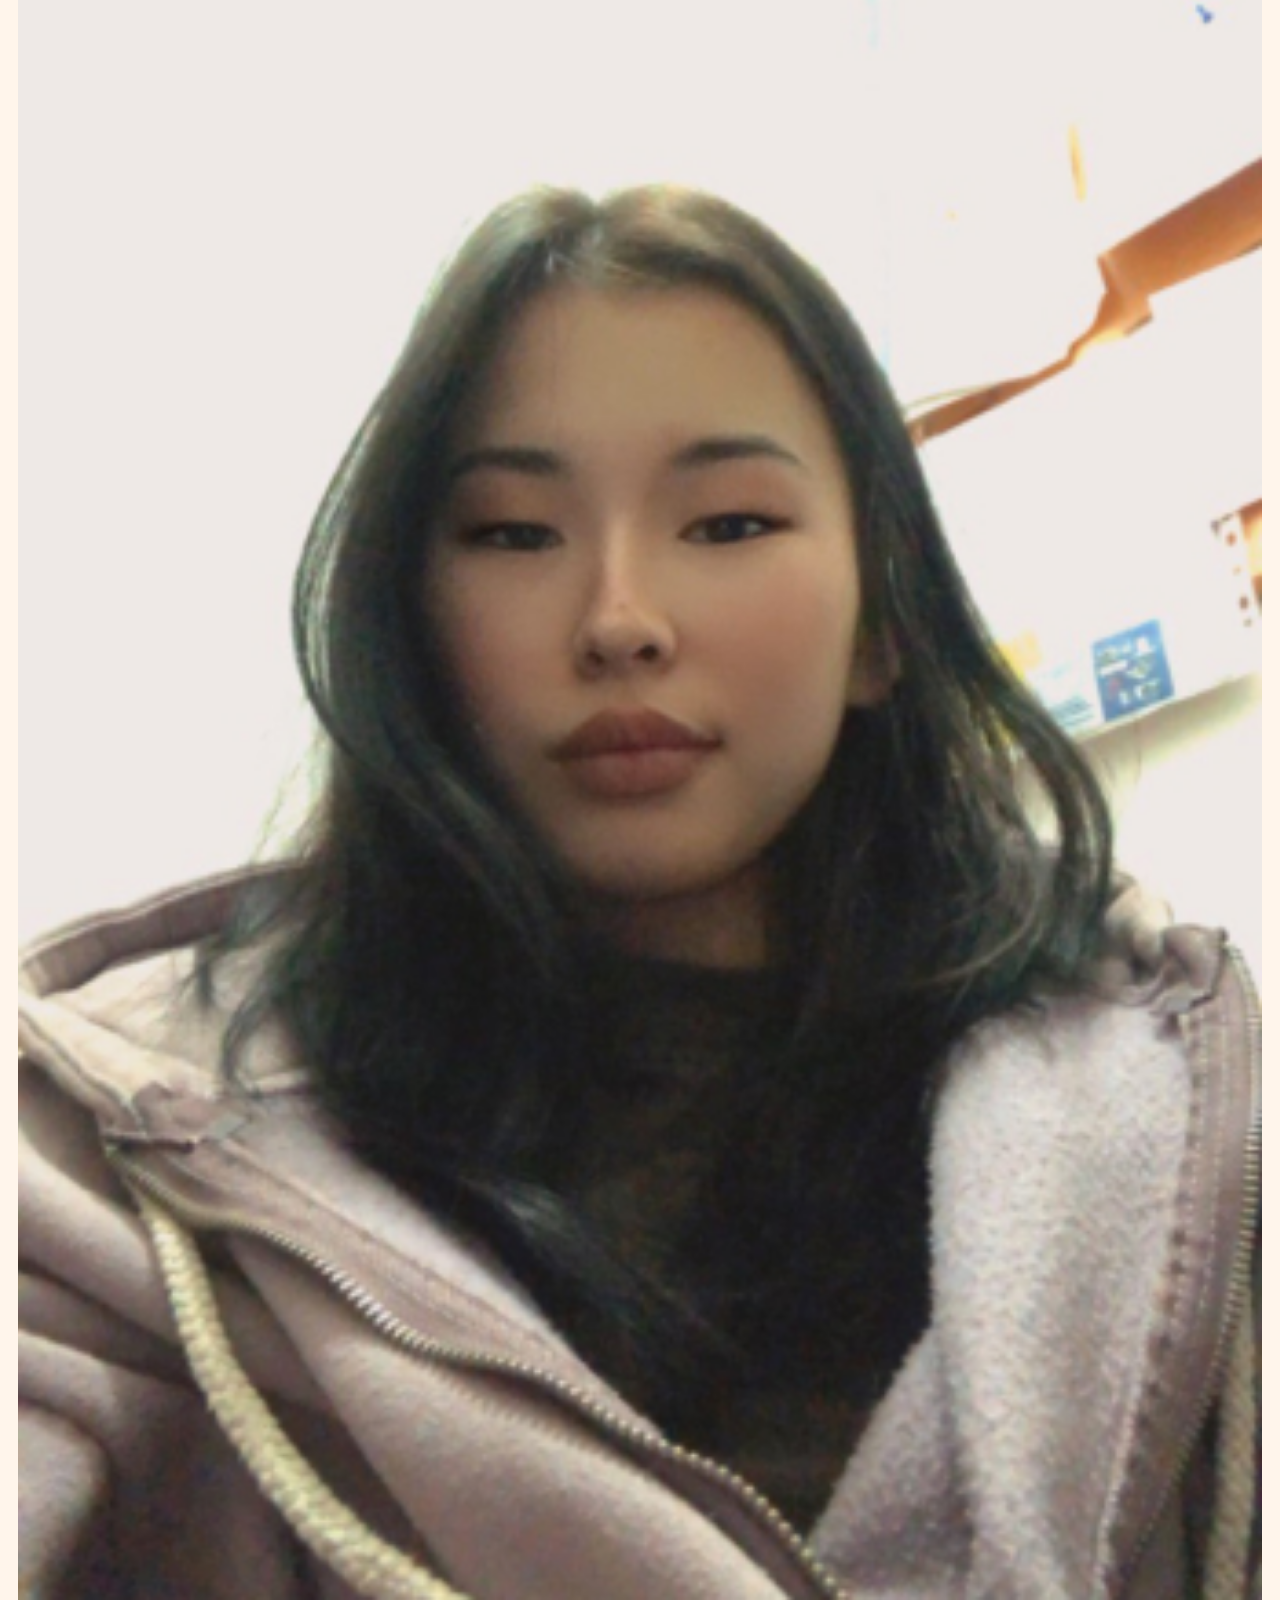
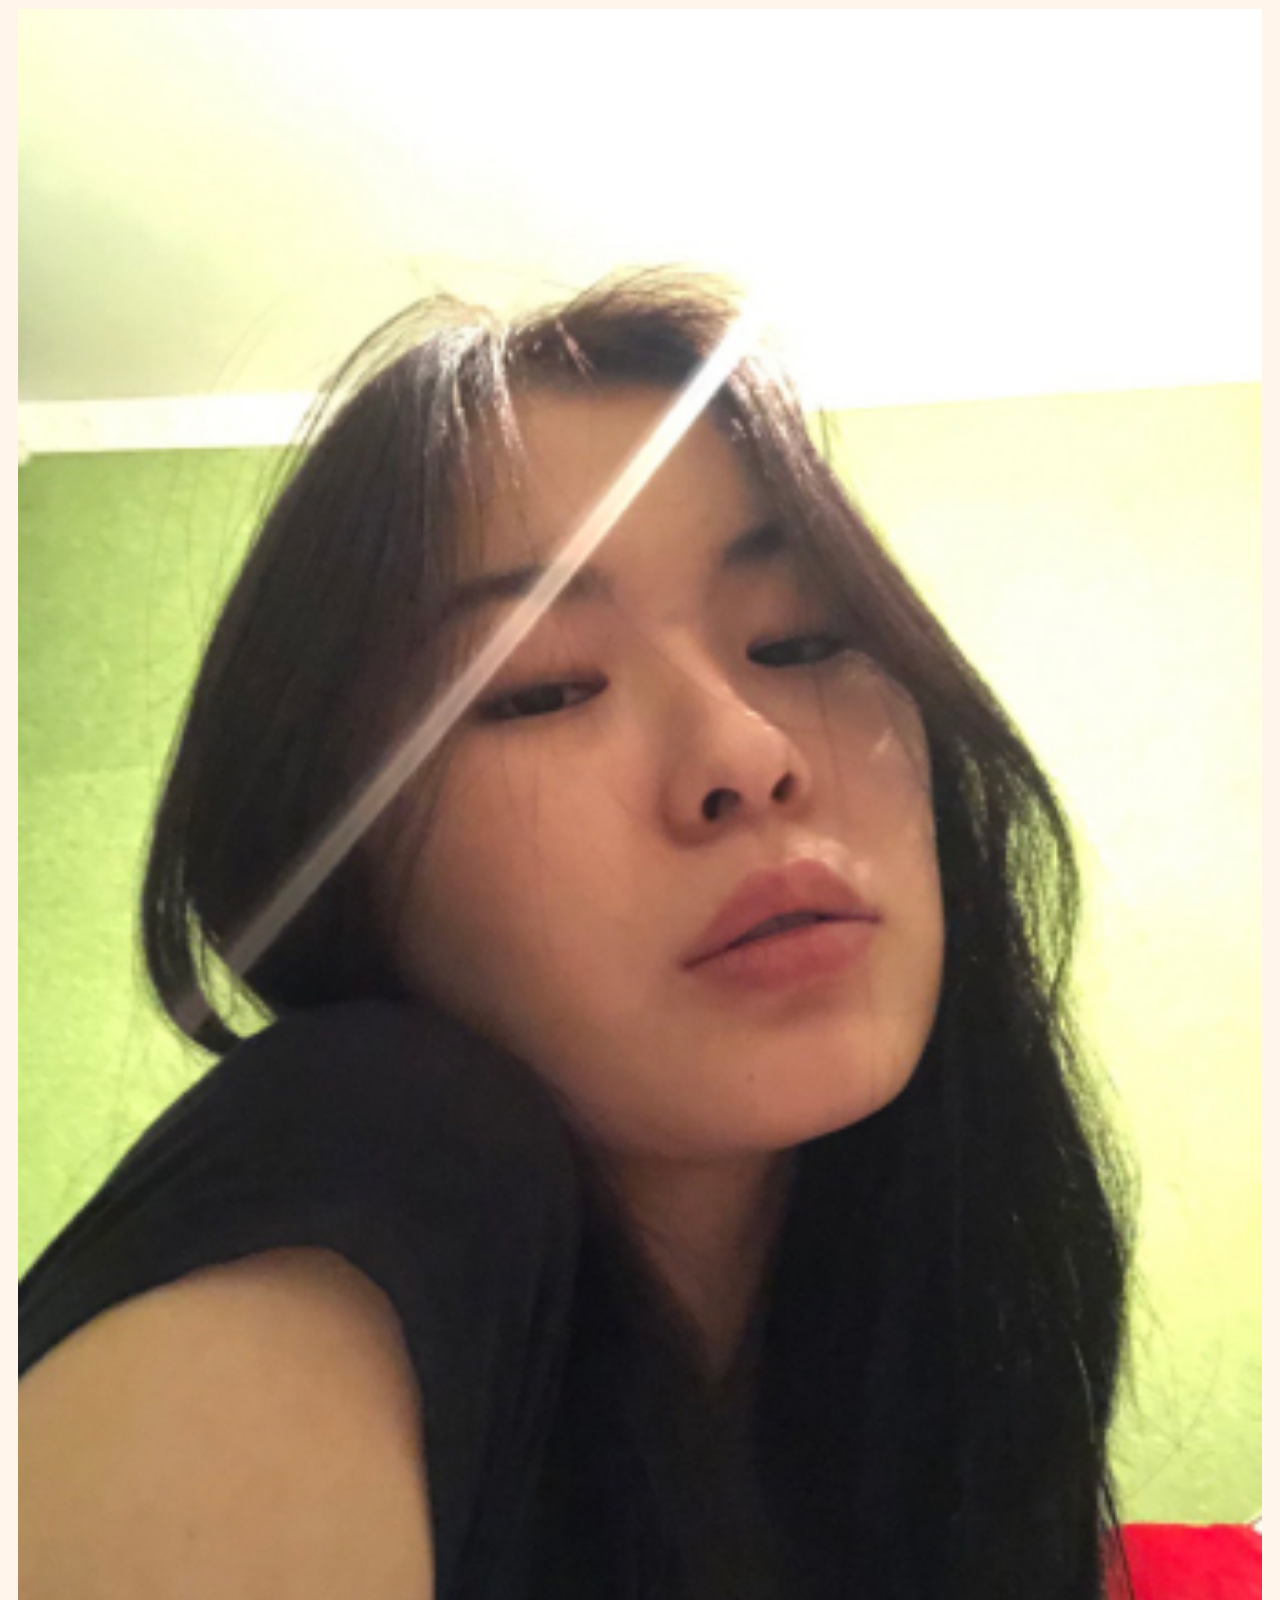
==== commit 93945b8b: "fix font size" ====
--- a/index.html
+++ b/index.html
@@ -5,8 +5,6 @@
     <meta http-equiv="X-UA-Compatible" content="IE=edge">
     <meta name="viewport" content="width=device-width, initial-scale=1.0">
     <link rel="stylesheet" href="css/style.css">
-    <link href="http://fonts.cdnfonts.com/css/alison-finch" rel="stylesheet">
-    <link href="http://fonts.cdnfonts.com/css/rany" rel="stylesheet">
     <link rel="preconnect" href="https://fonts.googleapis.com">
     <link rel="preconnect" href="https://fonts.gstatic.com" crossorigin>
     <link href="https://fonts.googleapis.com/css2?family=Montserrat:wght@400;700&display=swap" rel="stylesheet">
--- a/css/style.css
+++ b/css/style.css
@@ -3,6 +3,10 @@
     margin: 0;
     width: 100%;
     height: 100%;
+}
+@font-face {
+    font-family: 'Alison finch';
+    src: url('../fonts/FontsFree-Net-Alison-finch.ttf');
 }
 body{
     overflow-x: hidden;
@@ -14,7 +18,7 @@
 
 *{
     box-sizing: border-box;
-    font-family: 'Alison finch', sans-serif;
+    font-family: 'Montserrat';
 }
 
 .wrap{
@@ -25,7 +29,7 @@
     font-family: 'Alison finch';
     font-style: normal;
     font-weight: 400;
-    font-size: 148px;
+    font-size: 130px;
     line-height: 147px;
     color: #222222;
     margin: 0;
